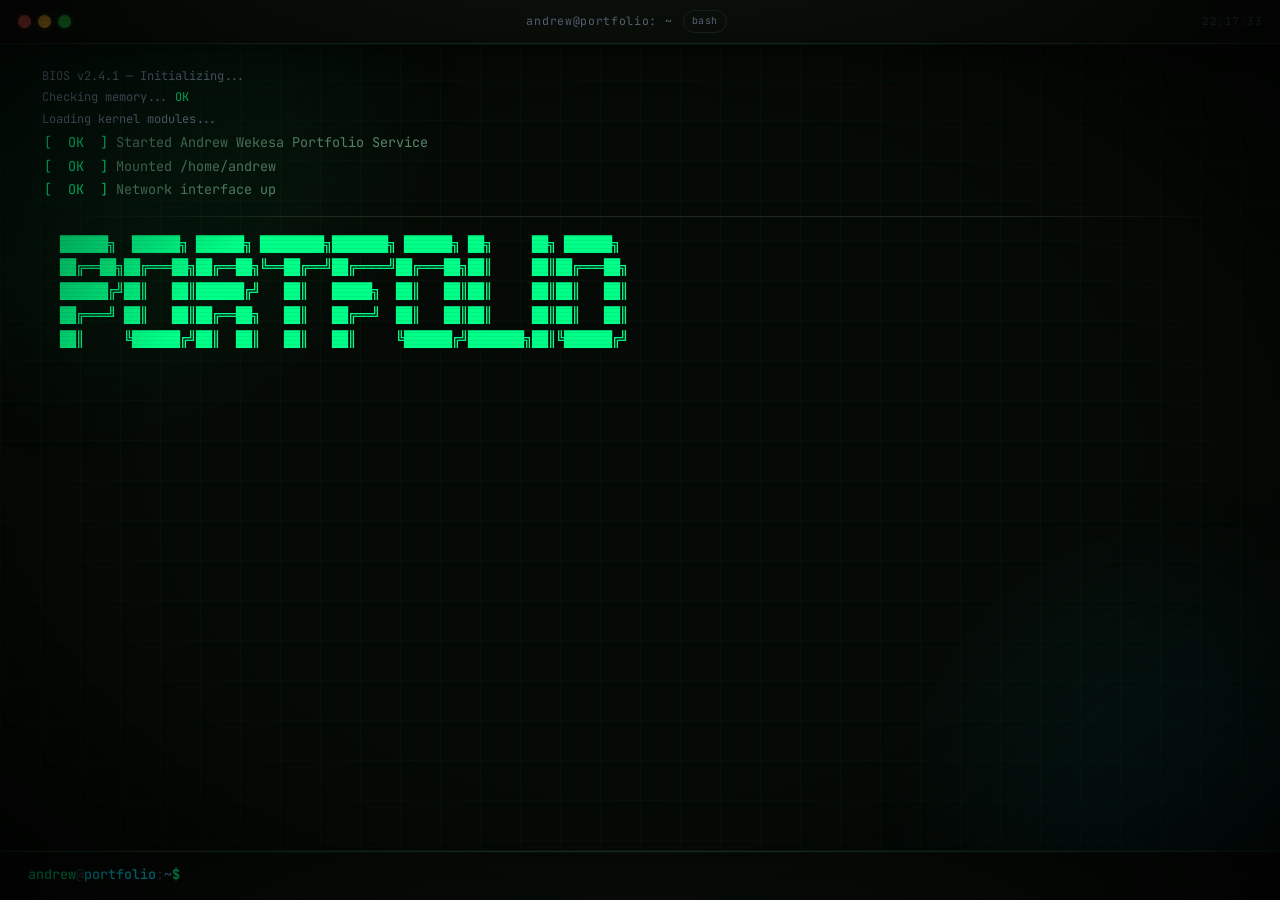
==== index.html @ ffe792c2 "Add SmartBursary - NG-CDF government bursary management system - Add SmartBursary as featured projec" ====
<!DOCTYPE html>
<html lang="en">
<head>
<meta charset="UTF-8">
<meta name="viewport" content="width=device-width, initial-scale=1.0">
<title>Andrew Wekesa Wafula — Software Engineer</title>
<link href="https://fonts.googleapis.com/css2?family=JetBrains+Mono:wght@300;400;500;700&display=swap" rel="stylesheet">
<style>
*,*::before,*::after{box-sizing:border-box;margin:0;padding:0}
:root{
  --green:#00ff88;--green-dim:#00cc66;--green-faint:rgba(0,255,136,0.07);
  --blue:#58a6ff;--yellow:#ffd700;--red:#ff5555;--cyan:#00e5ff;--purple:#c792ea;
  --white:#e6edf3;--muted:#4a5568;--muted2:#718096;
  --bg:#060a06;--bg2:#0a0f0a;--border:#162216;--border2:#1e2e1e;
}
html,body{height:100%;background:var(--bg);color:var(--green);font-family:'JetBrains Mono',monospace;font-size:13.5px;line-height:1.65;overflow:hidden}
body::before{content:'';position:fixed;inset:0;background-image:linear-gradient(rgba(0,255,136,0.03) 1px,transparent 1px),linear-gradient(90deg,rgba(0,255,136,0.03) 1px,transparent 1px);background-size:40px 40px;pointer-events:none;z-index:0;animation:gridPulse 8s ease-in-out infinite}
@keyframes gridPulse{0%,100%{opacity:.6}50%{opacity:1}}
body::after{content:'';position:fixed;inset:0;background:repeating-linear-gradient(0deg,transparent,transparent 3px,rgba(0,0,0,.06) 3px,rgba(0,0,0,.06) 4px);pointer-events:none;z-index:200}
#vignette{position:fixed;inset:0;background:radial-gradient(ellipse at center,transparent 55%,rgba(0,0,0,.85) 100%);pointer-events:none;z-index:201}
#orb1,#orb2{position:fixed;border-radius:50%;pointer-events:none;z-index:0;filter:blur(80px);opacity:.06}
#orb1{width:500px;height:500px;background:var(--green);top:-150px;left:-150px;animation:orbFloat1 12s ease-in-out infinite}
#orb2{width:400px;height:400px;background:var(--cyan);bottom:-100px;right:-100px;animation:orbFloat2 15s ease-in-out infinite}
@keyframes orbFloat1{0%,100%{transform:translate(0,0)}50%{transform:translate(60px,40px)}}
@keyframes orbFloat2{0%,100%{transform:translate(0,0)}50%{transform:translate(-40px,-60px)}}
#scan-flash{position:fixed;inset:0;background:linear-gradient(180deg,transparent 0%,var(--green) 50%,transparent 100%);pointer-events:none;z-index:300;opacity:0;animation:scanFlash 1.2s ease-out forwards}
@keyframes scanFlash{0%{opacity:0}10%{opacity:.15}100%{opacity:0}}
#terminal-wrapper{position:relative;z-index:10;width:100%;height:100vh;display:flex;flex-direction:column}
#titlebar{background:linear-gradient(180deg,#0f160f,#0a0f0a);border-bottom:1px solid var(--border2);padding:10px 18px;display:flex;align-items:center;gap:10px;flex-shrink:0;box-shadow:0 1px 0 rgba(0,255,136,.06),0 4px 20px rgba(0,0,0,.4)}
.dots{display:flex;gap:7px;align-items:center}
.dot{width:13px;height:13px;border-radius:50%;cursor:default;transition:filter .2s}
.dot:hover{filter:brightness(1.3)}
.dot.red{background:#ff5f57;box-shadow:0 0 6px #ff5f5766}
.dot.yellow{background:#ffbd2e;box-shadow:0 0 6px #ffbd2e66}
.dot.green{background:#28c840;box-shadow:0 0 6px #28c84066}
#titlebar-center{flex:1;display:flex;align-items:center;justify-content:center;gap:10px}
#titlebar-text{font-size:11.5px;color:var(--muted2);letter-spacing:.06em}
.tb-badge{font-size:10px;padding:2px 8px;border:1px solid var(--border2);border-radius:20px;color:var(--muted2);letter-spacing:.05em}
#titlebar-right{font-size:11px;color:var(--muted);letter-spacing:.04em;min-width:80px;text-align:right}
#output{flex:1;overflow-y:auto;padding:22px 28px 10px;scroll-behavior:smooth;position:relative;z-index:10}
#output::-webkit-scrollbar{width:3px}
#output::-webkit-scrollbar-track{background:transparent}
#output::-webkit-scrollbar-thumb{background:var(--border2);border-radius:2px}
#output::-webkit-scrollbar-thumb:hover{background:var(--green-dim)}
#input-area{display:flex;align-items:center;padding:11px 28px 15px;flex-shrink:0;border-top:1px solid var(--border2);background:linear-gradient(0deg,var(--bg2),var(--bg));box-shadow:0 -1px 0 rgba(0,255,136,.08),inset 0 1px 0 rgba(0,255,136,.04);position:relative;z-index:10}
#prompt-label{white-space:nowrap;user-select:none;display:flex;align-items:center}
.pl-user{color:var(--green);font-weight:500}.pl-at{color:var(--muted)}.pl-host{color:var(--cyan);font-weight:500}.pl-sep{color:var(--muted)}.pl-path{color:var(--blue)}.pl-dollar{color:var(--green);margin-right:10px;font-weight:700}
#cmd-input{flex:1;background:transparent;border:none;outline:none;color:var(--white);font-family:inherit;font-size:13.5px;caret-color:var(--green)}
.line{margin:1.5px 0;white-space:pre-wrap;word-break:break-word}
.line.prompt{color:var(--green);display:flex;align-items:flex-start;margin:3px 0}
.line.prompt .p-label{white-space:nowrap}
.line.prompt .cmd-text{color:var(--white);margin-left:10px}
.line.empty{height:8px}.line.output{color:#5a8a6a}.line.error{color:var(--red)}.line.info{color:var(--cyan)}.line.accent{color:var(--yellow)}.line.white{color:var(--white)}.line.muted{color:var(--muted2);font-size:12px}.line.green{color:var(--green)}
.divider{height:1px;background:linear-gradient(90deg,transparent,var(--border2) 20%,var(--border2) 80%,transparent);margin:6px 0}
@keyframes slideIn{from{opacity:0;transform:translateX(-6px)}to{opacity:1;transform:translateX(0)}}
.boot-line{animation:slideIn .18s ease forwards;opacity:0}
.project-card{border:1px solid var(--border2);border-left:3px solid var(--green);padding:12px 16px;margin:5px 0;background:var(--green-faint);border-radius:0 6px 6px 0;position:relative;overflow:hidden;transition:border-color .2s,background .2s}
.project-card::before{content:'';position:absolute;inset:0;background:linear-gradient(135deg,rgba(0,255,136,.04),transparent 60%);pointer-events:none}
.project-card:hover{border-left-color:var(--cyan);background:rgba(0,229,255,.05)}
.p-header{display:flex;align-items:center;gap:10px;flex-wrap:wrap}
.p-title{color:var(--yellow);font-weight:700;font-size:13px}
.p-status{font-size:10px;padding:2px 8px;border-radius:20px;border:1px solid;font-weight:500;letter-spacing:.05em}
.p-desc{color:var(--white);font-size:12px;margin-top:5px;opacity:.8;line-height:1.5}
.p-link{color:var(--green-dim);font-size:11.5px;margin-top:6px;text-decoration:none;display:inline-flex;align-items:center;gap:4px;transition:color .2s}
.p-link:hover{color:var(--green);text-decoration:underline}
.skills-section{margin:4px 0}.skill-row{display:flex;align-items:center;gap:12px;margin:5px 0}
.skill-name{width:130px;color:var(--white);font-size:12px;flex-shrink:0}
.skill-track{flex:1;height:5px;background:var(--border2);border-radius:10px;overflow:hidden}
.skill-fill{height:100%;border-radius:10px;width:0%;transition:width 1s cubic-bezier(.4,0,.2,1)}
.skill-pct{font-size:11px;color:var(--muted2);min-width:32px;text-align:right}
.tag-cloud{display:flex;flex-wrap:wrap;gap:7px;margin:6px 0}
.tag{padding:3px 11px;border:1px solid var(--border2);border-radius:20px;font-size:11.5px;transition:border-color .2s,color .2s;cursor:default}
.tag:hover{border-color:var(--green-dim);color:var(--green)}
.tag.green{color:var(--green-dim);border-color:rgba(0,204,102,.3)}.tag.cyan{color:var(--cyan);border-color:rgba(0,229,255,.3)}.tag.yellow{color:var(--yellow);border-color:rgba(255,215,0,.3)}.tag.purple{color:var(--purple);border-color:rgba(199,146,234,.3)}.tag.blue{color:var(--blue);border-color:rgba(88,166,255,.3)}
.stat-grid{display:grid;grid-template-columns:repeat(auto-fill,minmax(150px,1fr));gap:8px;margin:6px 0}
.stat-card{border:1px solid var(--border2);border-radius:6px;padding:10px 14px;background:var(--green-faint);text-align:center}
.stat-val{font-size:20px;font-weight:700;color:var(--green);line-height:1.2}
.stat-lbl{font-size:10px;color:var(--muted2);margin-top:2px;letter-spacing:.05em}
@media(max-width:600px){html{font-size:12px}#output{padding:14px 14px 8px}#input-area{padding:9px 14px 13px}.stat-grid{grid-template-columns:repeat(2,1fr)}}
</style>
</head>
<body>
<div id="scan-flash"></div>
<div id="vignette"></div>
<div id="orb1"></div>
<div id="orb2"></div>
<div id="terminal-wrapper">
  <div id="titlebar">
    <div class="dots"><div class="dot red"></div><div class="dot yellow"></div><div class="dot green"></div></div>
    <div id="titlebar-center">
      <span id="titlebar-text">andrew@portfolio: ~</span>
      <span class="tb-badge">bash</span>
    </div>
    <div id="titlebar-right"></div>
  </div>
  <div id="output"></div>
  <div id="input-area">
    <span id="prompt-label">
      <span class="pl-user">andrew</span><span class="pl-at">@</span><span class="pl-host">portfolio</span><span class="pl-sep">:</span><span class="pl-path" id="cwd">~</span><span class="pl-dollar"> $</span>
    </span>
    <input id="cmd-input" type="text" autocomplete="off" autocorrect="off" autocapitalize="off" spellcheck="false" autofocus />
  </div>
</div>
<script>
const output=document.getElementById('output'),input=document.getElementById('cmd-input'),cwdEl=document.getElementById('cwd'),tbText=document.getElementById('titlebar-text'),tbRight=document.querySelector('#titlebar-right');
let currentDir='~',cmdHistory=[],histIdx=-1;
function updateClock(){const n=new Date(),h=String(n.getHours()).padStart(2,'0'),m=String(n.getMinutes()).padStart(2,'0'),s=String(n.getSeconds()).padStart(2,'0');tbRight.textContent=`${h}:${m}:${s}`;}
setInterval(updateClock,1000);updateClock();
function esc(t){return String(t).replace(/&/g,'&amp;').replace(/</g,'&lt;').replace(/>/g,'&gt;');}
function print(html,cls='output'){const d=document.createElement('div');d.className='line '+cls;d.innerHTML=html;output.appendChild(d);output.scrollTop=output.scrollHeight;}
function blank(){const d=document.createElement('div');d.className='line empty';output.appendChild(d);}
function hr(){const d=document.createElement('div');d.className='divider';output.appendChild(d);}
function printPrompt(cmd){const d=document.createElement('div');d.className='line prompt';d.innerHTML=`<span class="p-label"><span class="pl-user">andrew</span><span class="pl-at">@</span><span class="pl-host">portfolio</span><span class="pl-sep">:</span><span class="pl-path">${esc(currentDir)}</span><span class="pl-dollar"> $</span></span><span class="cmd-text">${esc(cmd)}</span>`;output.appendChild(d);output.scrollTop=output.scrollHeight;}
function updateCwd(){cwdEl.textContent=currentDir;tbText.textContent=`andrew@portfolio: ${currentDir}`;}

const FS={'~':['about.txt','skills.txt','contact.txt','philosophy.txt','projects/','education/'],'~/projects':['smartbursary/','fundipro/','hms/','footballverse/','portfolio/'],'~/projects/smartbursary':['README.md','frontend/','backend/'],'~/projects/fundipro':['README.md','src/','docs/','public/'],'~/projects/hms':['README.md','src/','frontend/'],'~/projects/portfolio':['index.html'],'~/projects/footballverse':['README.md','src/','data/'],'~/education':['kisii_university.txt','courses.txt']};

const FILES={
'about.txt':`
  Name     :  Andrew Wekesa Wafula
  Role     :  Software Engineer · Builder · Entrepreneur
  School   :  Kisii University — BSc Software Engineering (Year 3)
  Location :  Kenya 🇰🇪
  Phone    :  +254 710 435 113 / +254 107 875 549
  Email    :  andrewekesa675@gmail.com
  GitHub   :  github.com/ANDREW-WEKESA

  Kenyan software developer building practical digital products —
  government systems, marketplaces, healthcare automation, and web applications.
  Focused on platforms that solve local problems but scale globally.

  Key Projects:
    • SmartBursary — NG-CDF bursary management (15 constituencies)
    • HMS — Hospital management with AI symptom checker
    • FundiPro — Service marketplace for artisans
    • Client Management — Freelance pipeline system

  Philosophy:
    • Build first, improve continuously
    • Learn through real-world projects
    • Ship working software, not perfect plans
    • Create products with real business value

  Open to jobs, freelance projects, and collaborations.
  Let's think big and recreate our world together. 🌍`,
'skills.txt':`
  Run the 'skills' command for a full visual overview.

  Languages  : JavaScript, Python, HTML/CSS, SQL
  Runtime    : Node.js / Express
  Frontend   : React, Vite, PWA
  Databases  : MySQL, MongoDB, Cloudflare D1
  Cloud      : Cloudflare Workers, Pages, Vercel, GitHub Pages
  Tools      : Git, GitHub, VS Code, PowerShell
  APIs       : M-Pesa Daraja, Africa's Talking
  Automation : Python, Selenium`,
'contact.txt':`
  Email    :  andrewekesa675@gmail.com
  Phone    :  +254 710 435 113
  Alt Phone:  +254 107 875 549
  GitHub   :  github.com/ANDREW-WEKESA
  Portfolio:  andrew-wekesa.github.io
  Location :  Kenya 🇰🇪

  Open to:
    ✦  Full-time software engineering roles
    ✦  Freelance & contract projects
    ✦  SaaS & product collaborations
    ✦  Kenyan fintech integrations
    ✦  Open source contributions`,
'philosophy.txt':`
  "Let's think big and recreate our world —
   a safer and happier place through technology."

  — Andrew Wekesa Wafula, 2026

  I believe software is not just code.
  It is infrastructure for human progress.

  Every project I build is a step toward that world:
    ✦  HMS     — better healthcare access
    ✦  FundiPro — dignified work for skilled people
    ✦  Tools   — efficiency for those who need it most

  Requirements never end. Neither does the work.
  That is not a burden — it is the mission.`,
'kisii_university.txt':`
  Kisii University
  School of Information Science & Technology
  Degree  : BSc Software Engineering
  Status  : Year 3 (2024 – Present)
  Focus   : Software Engineering, Databases, Web Dev, APIs`,
'courses.txt':`
  SOEN 202 — Advanced Database Management
  SOEN 205 — Software Engineering Standards
  SOEN 211 — Requirements Engineering
  SOEN 212 — Software Design
  SOEN 255 — Web Development
  SOEN 260 — API Design & Integration`,
'README.md (smartbursary)':`
  SmartBursary — NG-CDF Bursary Management
  Live     : https://smart-bursary-xijg-git-main-andrew-wekesas-projects.vercel.app
  Backend  : https://smartbursary-backend.onrender.com
  GitHub   : github.com/ANDREW-WEKESA/SmartBursary
  Stack    : React · FastAPI · PostgreSQL
  Purpose  : Digitize Kenya's NG-CDF bursary process
  Features : Student applications, multi-constituency support,
             document uploads, 8-stage review workflow,
             PDF award letter generation, email/SMS notifications,
             role-based access (students, reviewers, admins),
             15 constituencies, audit logging
  Status   : Live — Government-ready production system`,
'README.md (fundipro)':`
  FundiPro — Service Marketplace Platform
  Live     : https://fundipro-v21.vercel.app
  GitHub   : github.com/ANDREW-WEKESA/fundipro-v2
  Stack    : JavaScript · Node.js · React
  Vision   : Connect fundis/artisans/technicians with customers
  Features : Storefronts, profiles, service listings,
             image galleries, vendor management, search
  Ambition : Modern digital ecosystem for skilled workers
  Status   : Live — growing`,
'README.md (hms)':`
  HMS — Hospital Management System
  Frontend : React (Cloudflare Pages / Vercel)
  Backend  : Cloudflare Workers + D1
  Live     : c215c0fa.hms-frontend-gs6.pages.dev
  Modules  : Patients, Appointments, AI Checker, Analytics,
             Disease Library, Billing, Owner Dashboard
  Status   : Live & actively evolving`,
'README.md (footballverse)':`
  FootballVerse — Football Data & Analytics
  Stack   : Python
  Vision  : Football data platform / analytics explorer
  Status  : Active development`,
'README.md (portfolio)':`
  Portfolio — Terminal CV
  Stack   : HTML · CSS · Vanilla JS
  Live    : andrew-wekesa.vercel.app
  Concept : Interactive terminal-style developer portfolio
  Status  : Live`,
};

const PROJECTS=[
  {
    title:'SmartBursary — NG-CDF Management System',
    desc:'Full-stack government bursary management system for Kenya\'s National Government Constituency Development Fund. Digitizes the entire application, review, and award process across 15 constituencies. Students apply online, admins review and approve, PDF award letters generated automatically.',
    link:'smart-bursary-xijg-git-main-andrew-wekesas-projects.vercel.app',
    github:'github.com/ANDREW-WEKESA/SmartBursary',
    status:'Live',color:'var(--blue)',
    readme:`# SmartBursary — NG-CDF Management System

## Overview
SmartBursary is a production-ready bursary management system for Kenya's National Government Constituency Development Fund (NG-CDF). It digitizes the entire bursary lifecycle from student application to award letter generation, making education funding transparent, efficient, and accessible.

## Problem Solved
Replaces manual, paper-based bursary processes with a secure, auditable digital platform that serves students, CDF committee members, and government administrators.

## User Roles
- **Applicants (Students)** — Register, complete profile, upload documents, apply for bursaries, track status
- **Reviewers** — Review applications from their constituency, verify documents, add recommendations
- **Administrators** — Full system access, create bursary programs, approve/reject awards, generate reports

## Key Features
### Application Management
- Smart forms with auto-fill from student profiles
- 15 real Kenya constituencies (Westlands, Kasarani, Embakasi, Kisumu, Nakuru, Eldoret, etc.)
- Priority scoring based on financial need
- Duplicate application detection
- 8-stage workflow: Submitted → Under Review → Verification → Committee Review → Approved/Rejected/Disbursed

### Document Management
- Upload ID, admission letters, fee structures
- PDF, JPG, PNG support (max 5MB)
- Document verification workflow
- Secure cloud storage

### Security & Compliance
- JWT authentication with 5-hour sessions
- Email verification for all applicants
- Password reset with OTP
- Role-based access control (RBAC)
- Complete audit logging
- Constituency-based data isolation

### Communication System
- **Email Notifications** (SendGrid): Registration OTP, application confirmations, status updates
- **SMS Notifications** (Africa's Talking): Registration OTP, approval alerts, disbursement notices
- Real-time in-app notifications

### Award Letter Generation
- Professional PDF with CDF branding
- Official signatures (Chairperson + Officer)
- Downloadable when status = Approved/Disbursed
- Ready to print and submit to school

### Dashboard & Analytics
- Application statistics by status
- Financial need indicators
- Constituency breakdowns
- CSV export for reports
- Real-time application tracking

## Tech Stack
- **Frontend:** React + Vite · Lucide Icons · Responsive Design
- **Backend:** FastAPI (Python) · SQLAlchemy ORM · JWT Auth
- **Database:** PostgreSQL (Render)
- **PDF Generation:** ReportLab
- **Email:** SendGrid API
- **SMS:** Africa's Talking API
- **Deployment:** Vercel (frontend) + Render (backend + database)

## Multi-Constituency Support
15 constituencies including:
- Nairobi: Westlands, Kasarani, Embakasi East/South/West
- Kisumu: Kisumu East, Kisumu Central
- Nakuru: Nakuru Town East, Molo
- Rift Valley: Eldoret North, Kericho
- Coast: Mombasa Island, Malindi
- And more (expandable to all 290 constituencies)

## Database Schema
- **users** — All system users (students, reviewers, admins)
- **bursaries** — Funding programs per constituency
- **applications** — Student bursary applications
- **documents** — Uploaded files linked to applications
- **profile_documents** — Student profile documents
- **email_otp** — One-time passwords for verification
- **notifications** — In-app alerts
- **audit_log** — Complete activity history

## Sample Bursaries (Seeded)
- Constituency Development Bursary (KES 15,000)
- County Education Fund (KES 25,000)
- Orphans & Vulnerable Learners Grant (KES 40,000)
- STEM Merit Bursary (KES 30,000)

## Typical User Journey
### Student Path
1. Register → Email OTP → Verify
2. Complete Profile → Upload ID, Student ID, Admission Letter
3. Browse Bursaries → Filter by constituency
4. Apply → Fill form → Upload documents → Submit
5. Track Status → Real-time updates → Email/SMS alerts
6. Get Approved → Download award letter → Print → Submit to school

### Admin Path
1. Login → Dashboard overview
2. Review Applications → Check documents → Verify eligibility
3. Update Status → Add comments → Approve/Reject
4. Generate Reports → Export CSV → Share with committee
5. Manage Programs → Create new bursaries → Set deadlines

## Design Principles
- **Transparency:** Every action is logged in audit trail
- **Human-Led Decisions:** Auto-scoring helps, humans decide
- **Secure by Default:** Email verification, constituency isolation
- **Mobile-Friendly:** Fully responsive design
- **Accessible:** Clear language, visual status indicators

## Status
🟢 Live in Production

## Cost (Monthly)
- Render PostgreSQL: Free tier
- Render Web Service: Free tier
- Vercel Frontend: Free tier
- SendGrid: Free (100 emails/day)
- Africa's Talking SMS: ~KES 160/month
- **Total: ~KES 160/month** (or free if SMS disabled)

## Links
- Frontend: https://smart-bursary-xijg-git-main-andrew-wekesas-projects.vercel.app/
- Backend API: https://smartbursary-backend.onrender.com
- GitHub: https://github.com/ANDREW-WEKESA/SmartBursary
- Admin Login: admin@smartbursary.com / ChangeMe!

## Impact
Making education funding in Kenya transparent, accessible, and efficient for thousands of students. 🎓✨`
  },
  {
    title:'Client Management System',
    desc:'Full-stack client intake and project management system. Clients submit project requests, Andrew manages them through a pipeline from New to Paid. Backed by Cloudflare D1.',
    link:'client-mgmt-iota.vercel.app',
    github:'github.com/ANDREW-WEKESA/client-mgmt',
    status:'Live',color:'var(--purple)',
    readme:`# Client Management System

## Overview
A purpose-built client management system for freelance software development. Clients describe what they want to build via a structured intake form, and Andrew manages projects through a full pipeline dashboard.

## Public (Client Side)
- Project intake form with structured questions
- Project type, description, purpose, features checklist
- Timeline and budget range selection
- Instant submission with confirmation

## Dashboard (Private)
- Password-protected admin area
- Pipeline stages: New → Quoted → Agreed → In Progress → Review → Delivered → Paid
- Per-client quote field and dev notes
- Status management and CSV export
- Email client directly from dashboard

## Tech Stack
- Frontend: HTML · CSS · Vanilla JS
- Backend: Cloudflare Workers · Hono
- Database: Cloudflare D1 (SQLite)
- Deployment: Vercel (frontend) + Cloudflare (backend)

## Status
🟢 Live

## Links
- Live: https://client-mgmt-iota.vercel.app
- GitHub: https://github.com/ANDREW-WEKESA/client-mgmt`
  },
  {
    title:'FundiPro — Service Marketplace',
    desc:'Digital marketplace connecting fundis, artisans and technicians with customers. Storefronts, profiles, service listings, image galleries, and vendor management. The long-term vision: a modern digital ecosystem for skilled workers in Kenya and beyond.',
    link:'fundipro-v21.vercel.app',
    github:'github.com/ANDREW-WEKESA/fundipro-v2',
    status:'Live',color:'var(--green)',
    readme:`# FundiPro — Service Marketplace

## Overview
FundiPro is a digital marketplace that connects fundis, artisans, and skilled technicians with customers across Kenya. The platform digitizes local service industries and provides skilled workers with a professional online presence.

## Vision
Become the go-to digital ecosystem for skilled workers — where any fundi can have a storefront, get discovered, and grow their business online.

## Features
- Professional storefronts for fundis and artisans
- Service listings with images and pricing
- Customer search and discovery
- Vendor profile management
- Image galleries for showcasing work
- Customer interaction and booking
- Search and filter capabilities
- Scalable marketplace architecture

## Tech Stack
- Frontend: JavaScript · React · Vite
- Backend: Node.js · Express
- Database: MySQL
- Deployment: Vercel

## Status
🟢 Live — actively growing client base

## Links
- Live: https://fundipro-v21.vercel.app
- GitHub: https://github.com/ANDREW-WEKESA/fundipro-v2`
  },
  {
    title:'HMS — Hospital Management System',
    desc:'Full hospital dashboard with patient management, appointments, AI symptom checker, analytics, disease library, billing, and owner dashboard. PWA-ready.',
    link:'hms-frontend-gs6.pages.dev',
    github:'github.com/ANDREW-WEKESA/hms',
    status:'Live',color:'var(--cyan)',
    readme:`# HMS — Hospital Management System

## Overview
A comprehensive hospital management platform built for Kenyan healthcare facilities. Designed to digitize patient records, streamline appointments, and provide AI-powered clinical support.

## Modules
- **Patients** — Registration, profiles, medical history
- **Appointments** — Scheduling, calendar, reminders
- **AI Symptom Checker** — Powered by Anthropic Claude
- **Disease Library** — Kenya-specific disease database
- **Analytics** — Patient trends, visit analytics, reports
- **Billing** — Invoice generation, payment tracking
- **Lab Results** — Test ordering and results management
- **Owner Dashboard** — Multi-hospital management
- **Offline Support** — PWA with service worker

## Tech Stack
- Frontend: React · Vite · TailwindCSS
- Backend: Cloudflare Workers · Hono
- Database: Cloudflare D1 (SQLite)
- AI: Anthropic Claude API
- SMS: Africa's Talking
- Deployment: Cloudflare Pages + Workers

## Status
🟢 Live & actively evolving

## Links
- Frontend: https://hms-frontend-gs6.pages.dev
- GitHub: https://github.com/ANDREW-WEKESA/hms`
  },
  {
    title:'FootballVerse — Football Analytics',
    desc:'Football data and analytics platform. Stats, match data, insights, and automation workflows for the beautiful game.',
    link:'github.com/ANDREW-WEKESA/FootballVerse',
    github:'github.com/ANDREW-WEKESA/FootballVerse',
    status:'Active',color:'var(--yellow)',
    readme:`# FootballVerse — Football Analytics

## Overview
FootballVerse is a football data and analytics platform focused on delivering insights, statistics, and automated data workflows for the beautiful game.

## Goals
- Aggregate football match data and statistics
- Provide data-driven insights and visualizations
- Automate data collection workflows
- Build a comprehensive football knowledge base

## Features
- Match data collection and storage
- Player and team statistics
- Automated data pipelines
- Analytics and trend analysis
- Browser automation for data gathering

## Tech Stack
- Language: Python
- Automation: Selenium
- Data: Pandas · NumPy
- Storage: SQLite / JSON

## Status
🟡 Active development

## Links
- GitHub: https://github.com/ANDREW-WEKESA/FootballVerse`
  },
  {
    title:'Client Management System',
    desc:'Full-stack client intake and project management system. Clients submit project requests, Andrew manages them through a pipeline from New to Paid. Backed by Cloudflare D1.',
    link:'client-mgmt-iota.vercel.app',
    github:'github.com/ANDREW-WEKESA/client-mgmt',
    status:'Live',color:'var(--purple)',
    readme:`# Client Management System

## Overview
A purpose-built client management system for freelance software development. Clients describe what they want to build via a structured intake form, and Andrew manages projects through a full pipeline dashboard.

## Public (Client Side)
- Project intake form with structured questions
- Project type, description, purpose, features checklist
- Timeline and budget range selection
- Instant submission with confirmation

## Dashboard (Private)
- Password-protected admin area
- Pipeline stages: New → Quoted → Agreed → In Progress → Review → Delivered → Paid
- Per-client quote field and dev notes
- Status management and CSV export
- Email client directly from dashboard

## Tech Stack
- Frontend: HTML · CSS · Vanilla JS
- Backend: Cloudflare Workers · Hono
- Database: Cloudflare D1 (SQLite)
- Deployment: Vercel (frontend) + Cloudflare (backend)

## Status
🟢 Live

## Links
- Live: https://client-mgmt-iota.vercel.app
- GitHub: https://github.com/ANDREW-WEKESA/client-mgmt`
  },
  {
    title:'Client Management System',
    desc:'Full-stack client intake and project management system. Clients submit project requests, Andrew manages them through a pipeline from New to Paid. Backed by Cloudflare D1.',
    link:'client-mgmt-iota.vercel.app',
    github:'github.com/ANDREW-WEKESA/client-mgmt',
    status:'Live',color:'var(--purple)',
    readme:`# Client Management System

## Overview
A purpose-built client management system for freelance software development. Clients describe what they want to build via a structured intake form, and Andrew manages projects through a full pipeline dashboard.

## Public (Client Side)
- Project intake form with structured questions
- Project type, description, purpose, features checklist
- Timeline and budget range selection
- Instant submission with confirmation

## Dashboard (Private)
- Password-protected admin area
- Pipeline stages: New → Quoted → Agreed → In Progress → Review → Delivered → Paid
- Per-client quote field and dev notes
- Status management and CSV export
- Email client directly from dashboard

## Tech Stack
- Frontend: HTML · CSS · Vanilla JS
- Backend: Cloudflare Workers · Hono
- Database: Cloudflare D1 (SQLite)
- Deployment: Vercel (frontend) + Cloudflare (backend)

## Status
🟢 Live

## Links
- Live: https://client-mgmt-iota.vercel.app
- GitHub: https://github.com/ANDREW-WEKESA/client-mgmt`
  },
  {
    title:'Portfolio — Terminal CV',
    desc:'This terminal-style developer portfolio. One file, no framework, fully interactive. Building products one deployment at a time.',
    link:'andrew-wekesa.vercel.app',
    github:'github.com/ANDREW-WEKESA/portfolio',
    status:'Live',color:'var(--green)',
    readme:`# Portfolio — Terminal CV

## Overview
An interactive developer portfolio designed as a Linux terminal emulator. Visitors explore Andrew's profile by typing commands — no buttons, no scrolling sections, just a terminal.

## Features
- Fake boot sequence with BIOS animation
- ASCII art banner
- CRT scanline overlay + vignette
- Animated background grid
- Ambient glow orbs
- Live clock in titlebar
- Full command set with tab autocomplete
- Arrow key command history
- Ctrl+L to clear, Ctrl+C to cancel

## Commands
\`whoami\` · \`projects\` · \`skills\` · \`contact\` · \`philosophy\`
\`stats\` · \`neofetch\` · \`ls\` · \`cat\` · \`cd\` · \`github\` · \`email\`

## Tech Stack
- Pure HTML · CSS · Vanilla JavaScript
- No framework · No build step · Single file

## Status
🟢 Live

## Links
- Live: https://andrew-wekesa.vercel.app
- GitHub: https://github.com/ANDREW-WEKESA/portfolio`
  },
];

function cmdHelp(){
  blank();
  print(`  <span style="color:var(--yellow);font-weight:700">COMMANDS</span>`,'white');
  blank();
  [['whoami','Who is Andrew?'],['projects','All projects'],['skills','Skills overview'],['contact','Contact info'],['philosophy','My mission & vision'],['stats','Quick stats'],['neofetch','System info'],['ls','List directory'],['cat [file]','Read a file'],['cd [dir]','Change directory'],['pwd','Working directory'],['github','Open GitHub'],['email','Send email'],['date','Current date/time'],['history','Command history'],['clear','Clear terminal']].forEach(([c,d])=>{
    print(`  <span style="color:var(--green);display:inline-block;min-width:120px">${c}</span><span style="color:var(--muted2)">${d}</span>`);
  });
  blank();
  print(`  <span style="color:var(--muted2)">↑↓ history  ·  Tab autocomplete  ·  Ctrl+L clear</span>`,'muted');
  blank();
}

function cmdWhoami(){
  blank();
  const art=[
    `  <span style="color:var(--green)"> █████╗ ███╗  ██╗██████╗ ██████╗ ███████╗██╗    ██╗</span>`,
    `  <span style="color:var(--green)">██╔══██╗████╗ ██║██╔══██╗██╔══██╗██╔════╝██║    ██║</span>`,
    `  <span style="color:var(--green)">███████║██╔██╗██║██║  ██║██████╔╝█████╗  ██║ █╗ ██║</span>`,
    `  <span style="color:var(--green)">██╔══██║██║╚████║██║  ██║██╔══██╗██╔══╝  ██║███╗██║</span>`,
    `  <span style="color:var(--green)">██║  ██║██║ ╚███║██████╔╝██║  ██║███████╗╚███╔███╔╝</span>`,
    `  <span style="color:var(--green)">╚═╝  ╚═╝╚═╝  ╚══╝╚═════╝ ╚═╝  ╚═╝╚══════╝ ╚══╝╚══╝</span>`,
    `  <span style="color:var(--muted2)">                     W A F U L A                     </span>`,
  ];
  art.forEach(l=>print(l,'white'));
  blank();
  [['Name','Andrew Wekesa Wafula'],['Role','Software Engineer · Builder · Entrepreneur'],['School','Kisii University — BSc SE, Year 3'],['Location','Kenya 🇰🇪'],['Email','andrewekesa675@gmail.com'],['Phone','+254 710 435 113'],['GitHub','github.com/ANDREW-WEKESA'],['SmartBursary','smart-bursary-xijg-git-main-andrew-wekesas-projects.vercel.app 🎓'],['FundiPro','fundipro-v21.vercel.app 🚀'],['HMS','hms-frontend-gs6.pages.dev 🏥'],['Client Mgmt','client-mgmt-iota.vercel.app 📋'],['Mission','Build a safer, happier world through technology 🌍'],['Open to','Jobs · Freelance · Collaborations 🚀']].forEach(([k,v])=>{
    print(`  <span style="color:var(--cyan);display:inline-block;min-width:100px">${k}</span><span style="color:var(--muted2)"> ·  </span><span style="color:var(--white)">${v}</span>`);
  });
  blank();
}

function cmdPhilosophy(){
  blank();
  print(`  <span style="color:var(--yellow);font-weight:700">[ MISSION & VISION ]</span>`,'white');
  blank();
  print(`  <span style="color:var(--green)">"Let's think big and recreate our world —</span>`);
  print(`  <span style="color:var(--green)"> a safer and happier place through technology."</span>`);
  blank();
  print(`  <span style="color:var(--white)">Software is not just code.</span>`);
  print(`  <span style="color:var(--white)">It is infrastructure for human progress.</span>`);
  blank();
  print(`  <span style="color:var(--muted2)">Every project I build is a step toward that world:</span>`);
  [['SmartBursary','Transparent education funding for Kenya'],['HMS','Better healthcare access for everyone'],['FundiPro','Dignified work & income for skilled people'],['FootballVerse','Data-driven insights for the beautiful game'],['Next','Whatever the world needs built next']].forEach(([k,v])=>{
    print(`  <span style="color:var(--green)">✦</span>  <span style="color:var(--cyan)">${k.padEnd(14)}</span><span style="color:var(--white)">${v}</span>`);
  });
  blank();
  print(`  <span style="color:var(--muted2)">Requirements never end. Neither does the work.</span>`);
  print(`  <span style="color:var(--muted2)">That is not a burden — it is the mission.</span>`);
  blank();
}

function cmdContact(){
  blank();
  print(`  <span style="color:var(--yellow);font-weight:700">[ CONTACT ANDREW ]</span>`,'white');
  blank();
  [['Email','andrewekesa675@gmail.com','var(--green)'],['Phone','+254 710 435 113','var(--cyan)'],['Alt','  +254 107 875 549','var(--cyan)'],['GitHub','github.com/ANDREW-WEKESA','var(--green)'],['Portfolio','andrew-wekesa.vercel.app','var(--blue)'],['Location','Kenya 🇰🇪','var(--white)']].forEach(([k,v,c])=>{
    print(`  <span style="color:var(--muted2);display:inline-block;min-width:100px">${k}</span><span style="color:${c}">${v}</span>`);
  });
  blank();
  ['Full-time software engineering roles','Freelance & contract projects','SaaS & product collaborations','Kenyan fintech integrations','Open source contributions'].forEach(i=>{
    print(`  <span style="color:var(--green)">✦</span>  <span style="color:var(--white)">${i}</span>`);
  });
  blank();
  print(`  Type <span style="color:var(--green)">github</span> to open GitHub  ·  <span style="color:var(--green)">email</span> to send an email`,'muted');
  blank();
}

function cmdProjects(){
  blank();
  print(`  <span style="color:var(--yellow);font-weight:700">[ PROJECTS ]</span>  <span style="color:var(--muted2)">${PROJECTS.length} active — click any card to read README</span>`,'white');
  blank();
  PROJECTS.forEach((p,i)=>{
    const card=document.createElement('div');
    card.className='project-card';
    card.style.cursor='pointer';
    const readmeHtml=p.readme.split('\n').map(line=>{
      if(line.startsWith('# '))return `<div style="color:var(--yellow);font-weight:700;font-size:14px;margin:10px 0 6px">${esc(line.slice(2))}</div>`;
      if(line.startsWith('## '))return `<div style="color:var(--cyan);font-weight:600;font-size:12px;margin:8px 0 4px;letter-spacing:.05em">${esc(line.slice(3))}</div>`;
      if(line.startsWith('- **'))return `<div style="color:var(--white);font-size:12px;margin:2px 0;padding-left:12px">• ${line.slice(2).replace(/\*\*(.*?)\*\*/g,'<span style="color:var(--green)">$1</span>')}</div>`;
      if(line.startsWith('- '))return `<div style="color:var(--muted2);font-size:12px;margin:1px 0;padding-left:12px">· ${esc(line.slice(2))}</div>`;
      if(line.startsWith('`'))return `<div style="color:var(--cyan);font-size:11px;margin:4px 0;font-family:inherit">${esc(line)}</div>`;
      if(line.trim()==='')return `<div style="height:4px"></div>`;
      return `<div style="color:var(--white);font-size:12px;margin:2px 0;line-height:1.5">${esc(line)}</div>`;
    }).join('');
    card.innerHTML=`
      <div class="p-header" style="justify-content:space-between">
        <div style="display:flex;align-items:center;gap:10px;flex-wrap:wrap">
          <span class="p-title">${p.title}</span>
          <span class="p-status" style="color:${p.color};border-color:${p.color}">${p.status}</span>
        </div>
        <span class="readme-toggle" style="font-size:11px;color:var(--muted2);white-space:nowrap">README ▸</span>
      </div>
      <div class="p-desc">${p.desc}</div>
      <div style="display:flex;gap:12px;margin-top:6px;flex-wrap:wrap">
        <a class="p-link" href="https://${p.link}" target="_blank" rel="noopener" onclick="event.stopPropagation()">↗ ${p.link}</a>
        <a class="p-link" href="https://${p.github}" target="_blank" rel="noopener" onclick="event.stopPropagation()" style="color:var(--muted2)">⎇ ${p.github.replace('github.com/','')}</a>
      </div>
      <div class="readme-body" style="display:none;margin-top:14px;padding-top:14px;border-top:1px solid var(--border2)">${readmeHtml}</div>`;
    card.addEventListener('click',()=>{
      const body=card.querySelector('.readme-body');
      const toggle=card.querySelector('.readme-toggle');
      const open=body.style.display==='none';
      body.style.display=open?'block':'none';
      toggle.textContent=open?'README ▾':'README ▸';
      card.style.borderLeftColor=open?p.color.replace('var(','').replace(')','').trim():p.color;
      output.scrollTop=output.scrollHeight;
    });
    output.appendChild(card);
  });
  blank();
  print(`  <span style="color:var(--muted2)">Click any project card to expand its README</span>`,'muted');
  output.scrollTop=output.scrollHeight;
}

function cmdSkills(){
  blank();print(`  <span style="color:var(--yellow);font-weight:700">[ SKILLS ]</span>`,'white');blank();
  const bars=[['HTML / CSS',95,'linear-gradient(90deg,var(--green),var(--cyan))'],['JavaScript',90,'linear-gradient(90deg,var(--yellow),var(--green))'],['Node.js',84,'linear-gradient(90deg,var(--green),var(--green-dim))'],['React / Vite',80,'linear-gradient(90deg,var(--cyan),var(--blue))'],['MySQL / D1',82,'linear-gradient(90deg,var(--blue),var(--cyan))'],['Git / GitHub',88,'linear-gradient(90deg,var(--purple),var(--blue))'],['Python',70,'linear-gradient(90deg,var(--yellow),var(--green-dim))'],['MongoDB',68,'linear-gradient(90deg,var(--green-dim),var(--cyan))'],['Cloudflare',75,'linear-gradient(90deg,var(--yellow),var(--cyan))']];
  const sec=document.createElement('div');sec.className='skills-section';
  bars.forEach(([name,pct,grad])=>{const row=document.createElement('div');row.className='skill-row';row.innerHTML=`<div class="skill-name">${name}</div><div class="skill-track"><div class="skill-fill" data-w="${pct}" style="background:${grad}"></div></div><div class="skill-pct">${pct}%</div>`;sec.appendChild(row);});
  output.appendChild(sec);
  setTimeout(()=>sec.querySelectorAll('.skill-fill').forEach(b=>b.style.width=b.dataset.w+'%'),60);
  blank();print(`  <span style="color:var(--muted2)">Kenyan APIs & Cloud</span>`);
  const t1=document.createElement('div');t1.className='tag-cloud';t1.style.marginLeft='2px';
  ["M-Pesa Daraja","Africa's Talking","Cloudflare Workers","Vercel","GitHub Pages"].forEach(t=>{const s=document.createElement('span');s.className='tag cyan';s.textContent=t;t1.appendChild(s);});
  output.appendChild(t1);blank();
  print(`  <span style="color:var(--muted2)">Concepts & Tools</span>`);
  const t2=document.createElement('div');t2.className='tag-cloud';t2.style.marginLeft='2px';
  [{t:'REST API',c:'green'},{t:'JWT',c:'green'},{t:'PWA',c:'green'},{t:'Selenium',c:'yellow'},{t:'Schema Design',c:'blue'},{t:'MVC',c:'purple'},{t:'SaaS',c:'yellow'},{t:'Marketplace',c:'purple'},{t:'D1 SQLite',c:'blue'},{t:'VS Code',c:'blue'}].forEach(({t,c})=>{const s=document.createElement('span');s.className=`tag ${c}`;s.textContent=t;t2.appendChild(s);});
  output.appendChild(t2);blank();output.scrollTop=output.scrollHeight;
}

function cmdStats(){
  blank();print(`  <span style="color:var(--yellow);font-weight:700">[ STATS ]</span>`,'white');blank();
  const grid=document.createElement('div');grid.className='stat-grid';
  [['5','PROJECTS'],['3+','YEARS CODING'],['Y3','BSc YEAR'],['5','LIVE APPS'],['2','KENYAN APIs'],['∞','REQUIREMENTS'],['🇰🇪','KENYA'],['🌍','MISSION']].forEach(([val,lbl])=>{const c=document.createElement('div');c.className='stat-card';c.innerHTML=`<div class="stat-val">${val}</div><div class="stat-lbl">${lbl}</div>`;grid.appendChild(c);});
  output.appendChild(grid);blank();output.scrollTop=output.scrollHeight;
}

function cmdNeofetch(){
  blank();
  [`  <span style="color:var(--green)">  ██████╗ </span>   <span style="color:var(--yellow)">andrew</span><span style="color:var(--muted2)">@</span><span style="color:var(--cyan)">portfolio</span>`,
   `  <span style="color:var(--green)"> ██╔════╝ </span>   <span style="color:var(--muted2)">──────────────────────────────</span>`,
   `  <span style="color:var(--green)"> ██║  ███╗</span>   <span style="color:var(--cyan)">OS</span>       <span style="color:var(--white)">Windows 11 + WSL2</span>`,
   `  <span style="color:var(--green)"> ██║   ██║</span>   <span style="color:var(--cyan)">Editor</span>   <span style="color:var(--white)">VS Code</span>`,
   `  <span style="color:var(--green)"> ╚██████╔╝</span>   <span style="color:var(--cyan)">Runtime</span>  <span style="color:var(--white)">Node.js</span>`,
   `  <span style="color:var(--green)">  ╚═════╝ </span>   <span style="color:var(--cyan)">DB</span>       <span style="color:var(--white)">MySQL · D1 · MongoDB</span>`,
   `           <span style="color:var(--cyan)">Cloud</span>    <span style="color:var(--white)">Cloudflare · Vercel · GitHub</span>`,
   `           <span style="color:var(--cyan)">School</span>   <span style="color:var(--white)">Kisii University — BSc SE Year 3</span>`,
   `           <span style="color:var(--cyan)">Location</span> <span style="color:var(--white)">Kenya 🇰🇪</span>`,
   `           <span style="color:var(--cyan)">Mission</span>  <span style="color:var(--white)">Build a safer, happier world 🌍</span>`,
   ``,
   `  <span style="background:#ff5555;color:#ff5555">▓▓▓</span><span style="background:#ffd700;color:#ffd700">▓▓▓</span><span style="background:#00ff88;color:#00ff88">▓▓▓</span><span style="background:#58a6ff;color:#58a6ff">▓▓▓</span><span style="background:#00e5ff;color:#00e5ff">▓▓▓</span><span style="background:#c792ea;color:#c792ea">▓▓▓</span>`,
  ].forEach(l=>print(l,'white'));blank();
}

function cmdLs(args){
  let target=args[0]?args[0].replace(/\/$/,''):currentDir;
  if(target==='.')target=currentDir;
  const aliases={'projects':'~/projects','education':'~/education','./projects':'~/projects','./education':'~/education'};
  if(aliases[target])target=aliases[target];
  else if(!target.startsWith('~'))target=currentDir+'/'+target;
  target=target.replace(/\/\//g,'/');
  const entries=FS[target];
  if(!entries){print(`ls: cannot access '${esc(args[0]||'.')}': No such file or directory`,'error');return;}
  blank();let out='';
  entries.filter(e=>e.endsWith('/')).forEach(d=>{out+=`<span style="color:var(--blue);font-weight:600">${d}</span>  `;});
  entries.filter(e=>!e.endsWith('/')).forEach(f=>{const ext=f.split('.').pop();const col=ext==='md'?'var(--cyan)':ext==='json'?'var(--yellow)':ext==='html'||ext==='css'?'var(--purple)':'var(--green)';out+=`<span style="color:${col}">${f}</span>  `;});
  print(out||'(empty)');blank();
}

function cmdCat(args){
  if(!args[0]){print('cat: missing operand','error');return;}
  let content=FILES[args[0]];
  if(!content&&args[0]==='README.md'){
    if(currentDir.includes('fundipro'))content=FILES['README.md (fundipro)'];
    else if(currentDir.includes('hms'))content=FILES['README.md (hms)'];
    else if(currentDir.includes('footballverse'))content=FILES['README.md (footballverse)'];
    else if(currentDir.includes('portfolio'))content=FILES['README.md (portfolio)'];
  }
  if(!content){print(`cat: ${esc(args[0])}: No such file or directory`,'error');return;}
  blank();content.trim().split('\n').forEach(l=>print(esc(l),'white'));blank();
}

function goUp(){if(currentDir==='~')return '~';const p=currentDir.split('/');p.pop();return p.join('/')||'~';}

function cmdCd(args){
  if(!args[0]||args[0]==='~'){currentDir='~';updateCwd();return;}
  const t=args[0].replace(/\/$/,'');
  if(t==='..'){currentDir=goUp();updateCwd();return;}
  const map={'projects':'~/projects','./projects':'~/projects','education':'~/education','./education':'~/education','fundipro':currentDir.includes('projects')?'~/projects/fundipro':null,'hms':currentDir.includes('projects')?'~/projects/hms':null,'portfolio':currentDir.includes('projects')?'~/projects/portfolio':null,'footballverse':currentDir.includes('projects')?'~/projects/footballverse':null};
  const resolved=map[t]||(t.startsWith('~/')?t:null);
  if(resolved&&FS[resolved]){currentDir=resolved;updateCwd();}
  else print(`cd: ${esc(args[0])}: No such file or directory`,'error');
}

function cmdPwd(){print('/home/'+currentDir.replace('~','andrew'));}
function cmdGithub(){print(`  Opening github.com/ANDREW-WEKESA ...`,'info');setTimeout(()=>window.open('https://github.com/ANDREW-WEKESA','_blank'),300);}
function cmdEmail(){print(`  Opening email to andrewekesa675@gmail.com ...`,'info');setTimeout(()=>window.open('mailto:andrewekesa675@gmail.com','_blank'),300);}
function cmdHistoryCmd(){if(!cmdHistory.length){print('  No history yet.','muted');return;}blank();[...cmdHistory].reverse().forEach((c,i)=>{print(`  <span style="color:var(--muted2)">${String(i+1).padStart(3)}</span>  <span style="color:var(--white)">${esc(c)}</span>`,'muted');});blank();}

const COMMANDS={
  help:()=>cmdHelp(),whoami:()=>cmdWhoami(),projects:()=>cmdProjects(),skills:()=>cmdSkills(),
  contact:()=>cmdContact(),philosophy:()=>cmdPhilosophy(),stats:()=>cmdStats(),neofetch:()=>cmdNeofetch(),
  ls:(a)=>cmdLs(a),cat:(a)=>cmdCat(a),cd:(a)=>cmdCd(a),pwd:()=>cmdPwd(),
  github:()=>cmdGithub(),email:()=>cmdEmail(),history:()=>cmdHistoryCmd(),
  clear:()=>{output.innerHTML=''},
  date:()=>print(new Date().toLocaleString('en-KE',{timeZone:'Africa/Nairobi',hour12:false}),'info'),
  echo:(a)=>print(esc(a.join(' ')),'white'),
  exit:()=>print("exit: You can't leave. The mission isn't finished. 🌍",'error'),
  sudo:()=>print('sudo: andrew is not in the sudoers file. This incident will be reported.','error'),
  rm:(a)=>print(a.includes('-rf')?'rm: Nice try. The portfolio stays. 🛡️':'rm: permission denied','error'),
  uname:()=>print('Linux portfolio 5.15.0-1 #1 SMP x86_64 GNU/Linux'),
};

function run(cmd){
  cmd=cmd.trim();if(!cmd)return;
  cmdHistory.unshift(cmd);histIdx=-1;
  printPrompt(cmd);
  const parts=cmd.split(/\s+/),name=parts[0].toLowerCase(),args=parts.slice(1);
  if(COMMANDS[name])COMMANDS[name](args);
  else print(`  bash: <span style="color:var(--yellow)">${esc(name)}</span>: command not found — type <span style="color:var(--green)">help</span> for available commands`,'error');
  blank();
}

input.addEventListener('keydown',e=>{
  if(e.key==='Enter'){const v=input.value;input.value='';run(v);}
  else if(e.key==='ArrowUp'){e.preventDefault();if(histIdx<cmdHistory.length-1)histIdx++;input.value=cmdHistory[histIdx]||'';}
  else if(e.key==='ArrowDown'){e.preventDefault();if(histIdx>0)histIdx--;else{histIdx=-1;input.value='';return;}input.value=cmdHistory[histIdx]||'';}
  else if(e.key==='Tab'){e.preventDefault();const parts=input.value.split(' ');const partial=parts[parts.length-1];if(parts.length===1){const m=Object.keys(COMMANDS).find(c=>c.startsWith(partial));if(m)input.value=m;}}
  else if(e.key==='l'&&e.ctrlKey){e.preventDefault();output.innerHTML='';}
  else if(e.key==='c'&&e.ctrlKey){e.preventDefault();printPrompt(input.value+'^C');input.value='';blank();}
});
document.getElementById('terminal-wrapper').addEventListener('click',()=>input.focus());

function boot(){
  const t=(fn,ms)=>setTimeout(fn,ms);
  [[0,'muted','  BIOS v2.4.1 — Initializing...'],[180,'muted','  Checking memory... <span style="color:var(--green)">OK</span>'],[320,'muted','  Loading kernel modules...'],[460,'output','  <span style="color:var(--green)">[  OK  ]</span> Started Andrew Wekesa Portfolio Service'],[580,'output','  <span style="color:var(--green)">[  OK  ]</span> Mounted /home/andrew'],[700,'output','  <span style="color:var(--green)">[  OK  ]</span> Network interface up']].forEach(([d,cls,txt])=>t(()=>print(txt,cls),d));
  t(()=>{blank();hr();blank();},820);
  const art=[
    `  <span style="color:var(--green)">  ██████╗  ██████╗ ██████╗ ████████╗███████╗ ██████╗ ██╗     ██╗ ██████╗ </span>`,
    `  <span style="color:var(--green)">  ██╔══██╗██╔═══██╗██╔══██╗╚══██╔══╝██╔════╝██╔═══██╗██║     ██║██╔═══██╗</span>`,
    `  <span style="color:var(--green)">  ██████╔╝██║   ██║██████╔╝   ██║   █████╗  ██║   ██║██║     ██║██║   ██║</span>`,
    `  <span style="color:var(--green)">  ██╔═══╝ ██║   ██║██╔══██╗   ██║   ██╔══╝  ██║   ██║██║     ██║██║   ██║</span>`,
    `  <span style="color:var(--green)">  ██║     ╚██████╔╝██║  ██║   ██║   ██║     ╚██████╔╝███████╗██║╚██████╔╝</span>`,
    `  <span style="color:var(--green)">  ╚═╝      ╚═════╝ ╚═╝  ╚═╝   ╚═╝   ╚═╝      ╚═════╝ ╚══════╝╚═╝ ╚═════╝</span>`,
    `  <span style="color:var(--muted2)">                        W A F U L A  —  K E N Y A  🇰🇪                      </span>`,
  ];
  art.forEach((l,i)=>t(()=>print(l,'white'),880+i*50));
  const after=880+art.length*50;
  t(()=>blank(),after+20);
  t(()=>print(`  <span style="color:var(--cyan)">Andrew Wekesa Wafula</span>  <span style="color:var(--muted2)">—</span>  <span style="color:var(--white)">Software Engineer · Kisii University · Kenya 🇰🇪</span>`,'white'),after+60);
  t(()=>print(`  <span style="color:var(--muted2)">"Let's think big and recreate our world — a safer and happier place through technology."</span>`,'muted'),after+110);
  t(()=>blank(),after+150);
  t(()=>print(`  Type <span style="color:var(--green)">help</span> for commands  ·  <span style="color:var(--green)">whoami</span> to meet me  ·  <span style="color:var(--green)">projects</span> to see my work  ·  <span style="color:var(--green)">contact</span> to reach me`,'muted'),after+190);
  t(()=>blank(),after+230);
  t(()=>hr(),after+250);
  t(()=>blank(),after+270);
  t(()=>{output.scrollTop=output.scrollHeight;input.focus();},after+320);
}
boot();
</script>
</body>
</html>
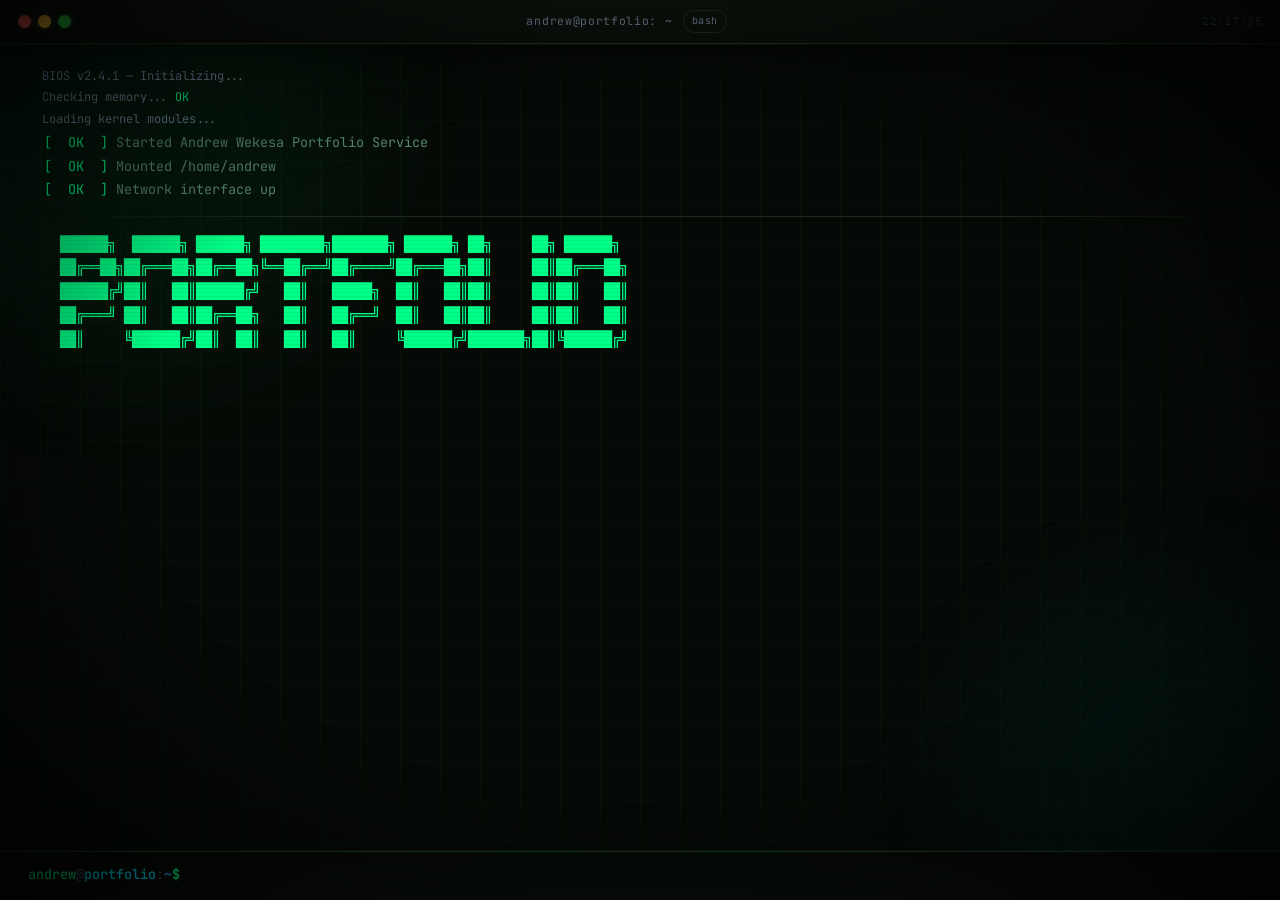
==== commit 46b741c2: "Link FundiPro and HMS landing pages in main portfolio - Add landingPage property to FundiPro and HMS" ====
--- a/index.html
+++ b/index.html
@@ -419,6 +419,7 @@
     title:'FundiPro — Service Marketplace',
     desc:'Digital marketplace connecting fundis, artisans and technicians with customers. Storefronts, profiles, service listings, image galleries, and vendor management. The long-term vision: a modern digital ecosystem for skilled workers in Kenya and beyond.',
     link:'fundipro-v21.vercel.app',
+    landingPage:'fundipro.html',
     github:'github.com/ANDREW-WEKESA/fundipro-v2',
     status:'Live',color:'var(--green)',
     readme:`# FundiPro — Service Marketplace
@@ -456,6 +457,7 @@
     title:'HMS — Hospital Management System',
     desc:'Full hospital dashboard with patient management, appointments, AI symptom checker, analytics, disease library, billing, and owner dashboard. PWA-ready.',
     link:'hms-frontend-gs6.pages.dev',
+    landingPage:'hms.html',
     github:'github.com/ANDREW-WEKESA/hms',
     status:'Live',color:'var(--cyan)',
     readme:`# HMS — Hospital Management System
@@ -642,7 +644,7 @@
   blank();
   print(`  <span style="color:var(--yellow);font-weight:700">COMMANDS</span>`,'white');
   blank();
-  [['whoami','Who is Andrew?'],['projects','All projects'],['skills','Skills overview'],['contact','Contact info'],['philosophy','My mission & vision'],['stats','Quick stats'],['neofetch','System info'],['ls','List directory'],['cat [file]','Read a file'],['cd [dir]','Change directory'],['pwd','Working directory'],['github','Open GitHub'],['email','Send email'],['date','Current date/time'],['history','Command history'],['clear','Clear terminal']].forEach(([c,d])=>{
+  [['whoami','Who is Andrew?'],['projects','All projects'],['pages','Project landing pages'],['skills','Skills overview'],['contact','Contact info'],['philosophy','My mission & vision'],['stats','Quick stats'],['neofetch','System info'],['ls','List directory'],['cat [file]','Read a file'],['cd [dir]','Change directory'],['pwd','Working directory'],['github','Open GitHub'],['email','Send email'],['date','Current date/time'],['history','Command history'],['clear','Clear terminal']].forEach(([c,d])=>{
     print(`  <span style="color:var(--green);display:inline-block;min-width:120px">${c}</span><span style="color:var(--muted2)">${d}</span>`);
   });
   blank();
@@ -732,6 +734,7 @@
       </div>
       <div class="p-desc">${p.desc}</div>
       <div style="display:flex;gap:12px;margin-top:6px;flex-wrap:wrap">
+        ${p.landingPage?`<a class="p-link" href="${p.landingPage}" onclick="event.stopPropagation()" style="color:var(--yellow)">📄 Landing Page</a>`:''}
         <a class="p-link" href="https://${p.link}" target="_blank" rel="noopener" onclick="event.stopPropagation()">↗ ${p.link}</a>
         <a class="p-link" href="https://${p.github}" target="_blank" rel="noopener" onclick="event.stopPropagation()" style="color:var(--muted2)">⎇ ${p.github.replace('github.com/','')}</a>
       </div>
@@ -838,8 +841,26 @@
 function cmdEmail(){print(`  Opening email to andrewekesa675@gmail.com ...`,'info');setTimeout(()=>window.open('mailto:andrewekesa675@gmail.com','_blank'),300);}
 function cmdHistoryCmd(){if(!cmdHistory.length){print('  No history yet.','muted');return;}blank();[...cmdHistory].reverse().forEach((c,i)=>{print(`  <span style="color:var(--muted2)">${String(i+1).padStart(3)}</span>  <span style="color:var(--white)">${esc(c)}</span>`,'muted');});blank();}
 
+function cmdPages(){
+  blank();
+  print(`  <span style="color:var(--yellow);font-weight:700">[ PROJECT LANDING PAGES ]</span>`,'white');
+  blank();
+  const pages=[
+    ['FundiPro','fundipro.html','Service marketplace for skilled workers'],
+    ['HMS','hms.html','Hospital management system with AI']
+  ];
+  pages.forEach(([name,file,desc])=>{
+    print(`  <span style="color:var(--green);display:inline-block;min-width:140px">${name}</span><span style="color:var(--cyan)">${file}</span>`);
+    print(`  <span style="color:var(--muted2);margin-left:140px">${desc}</span>`);
+    blank();
+  });
+  print(`  <span style="color:var(--muted2)">Visit: https://andrew-wekesa.vercel.app/fundipro.html</span>`,'muted');
+  print(`  <span style="color:var(--muted2)">       https://andrew-wekesa.vercel.app/hms.html</span>`,'muted');
+  blank();
+}
+
 const COMMANDS={
-  help:()=>cmdHelp(),whoami:()=>cmdWhoami(),projects:()=>cmdProjects(),skills:()=>cmdSkills(),
+  help:()=>cmdHelp(),whoami:()=>cmdWhoami(),projects:()=>cmdProjects(),pages:()=>cmdPages(),skills:()=>cmdSkills(),
   contact:()=>cmdContact(),philosophy:()=>cmdPhilosophy(),stats:()=>cmdStats(),neofetch:()=>cmdNeofetch(),
   ls:(a)=>cmdLs(a),cat:(a)=>cmdCat(a),cd:(a)=>cmdCd(a),pwd:()=>cmdPwd(),
   github:()=>cmdGithub(),email:()=>cmdEmail(),history:()=>cmdHistoryCmd(),
@@ -891,7 +912,7 @@
   t(()=>print(`  <span style="color:var(--cyan)">Andrew Wekesa Wafula</span>  <span style="color:var(--muted2)">—</span>  <span style="color:var(--white)">Software Engineer · Kisii University · Kenya 🇰🇪</span>`,'white'),after+60);
   t(()=>print(`  <span style="color:var(--muted2)">"Let's think big and recreate our world — a safer and happier place through technology."</span>`,'muted'),after+110);
   t(()=>blank(),after+150);
-  t(()=>print(`  Type <span style="color:var(--green)">help</span> for commands  ·  <span style="color:var(--green)">whoami</span> to meet me  ·  <span style="color:var(--green)">projects</span> to see my work  ·  <span style="color:var(--green)">contact</span> to reach me`,'muted'),after+190);
+  t(()=>print(`  Type <span style="color:var(--green)">help</span> for commands  ·  <span style="color:var(--green)">whoami</span> to meet me  ·  <span style="color:var(--green)">projects</span> to see my work  ·  <span style="color:var(--green)">pages</span> for landing pages`,'muted'),after+190);
   t(()=>blank(),after+230);
   t(()=>hr(),after+250);
   t(()=>blank(),after+270);
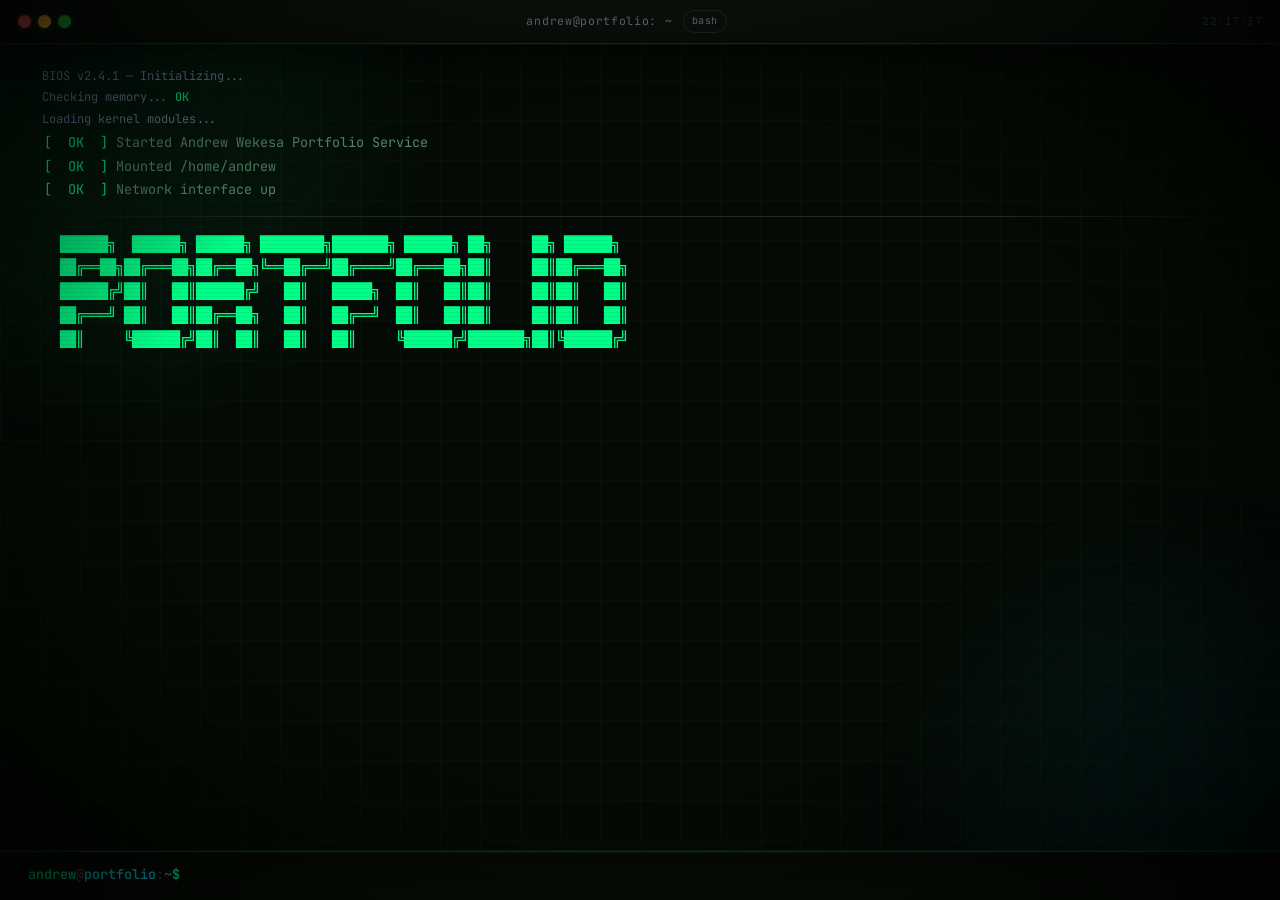
==== commit 1de02912: "Add FundiPro and HMS marketing websites as projects - Add FundiPro Website (andrew-wekesa.github.io/" ====
--- a/index.html
+++ b/index.html
@@ -602,6 +602,180 @@
 - GitHub: https://github.com/ANDREW-WEKESA/client-mgmt`
   },
   {
+    title:'FundiPro Website',
+    desc:'Complete marketing website for FundiPro service marketplace. Multi-page site with services showcase, about page, contact forms, and vendor listings. Professional web presence for the platform.',
+    link:'andrew-wekesa.github.io/fundipro-website',
+    github:'github.com/ANDREW-WEKESA/fundipro-website',
+    status:'Live',color:'var(--orange)',
+    readme:`# FundiPro Website
+
+## Overview
+Complete marketing website for the FundiPro service marketplace platform. Multi-page professional website showcasing services, features, and vendor ecosystem.
+
+## Pages
+- **Home** - Hero section, features overview, CTA
+- **Services** - Complete service catalog and categories
+- **About** - Platform story, mission, and team
+- **Contact** - Contact forms and support information
+- **Vendors** - Featured vendors and success stories
+
+## Features
+- Multi-page navigation
+- Service category browsing
+- Vendor showcase section
+- Contact forms
+- Responsive design
+- Professional branding
+- SEO-optimized content
+
+## Tech Stack
+- HTML · CSS · JavaScript
+- Multi-page architecture
+- GitHub Pages deployment
+- Custom domain ready
+
+## Status
+🟢 Live
+
+## Links
+- Live: https://andrew-wekesa.github.io/fundipro-website/
+- Services: https://andrew-wekesa.github.io/fundipro-website/services.html
+- GitHub: https://github.com/ANDREW-WEKESA/fundipro-website`
+  },
+  {
+    title:'HMS Website',
+    desc:'Complete marketing website for Hospital Management System. Professional healthcare-focused site showcasing HMS modules, AI features, and benefits for healthcare facilities.',
+    link:'hms-fundipro-websites-hms.vercel.app',
+    github:'github.com/ANDREW-WEKESA/hms-website',
+    status:'Live',color:'var(--cyan)',
+    readme:`# HMS Website
+
+## Overview
+Professional marketing website for the Hospital Management System (HMS). Comprehensive showcase of healthcare management platform capabilities, modules, and benefits.
+
+## Features
+- Healthcare-focused design
+- Complete module showcase
+- AI capabilities highlight
+- Benefits for healthcare facilities
+- Patient management overview
+- Appointment system features
+- Billing & analytics sections
+- Kenya-specific healthcare focus
+- Professional medical branding
+
+## Design
+- Healthcare-appropriate color scheme
+- Trust-building layout
+- Clear information hierarchy
+- Mobile responsive
+- Accessible design
+- Professional imagery
+
+## Tech Stack
+- HTML · CSS · JavaScript
+- Healthcare-optimized design
+- Vercel deployment
+- Fast loading performance
+
+## Status
+🟢 Live
+
+## Links
+- Live: https://hms-fundipro-websites-hms.vercel.app/
+- GitHub: https://github.com/ANDREW-WEKESA/hms-website`
+  },
+  {
+    title:'FundiPro Landing Page',
+    desc:'Professional marketing website for FundiPro service marketplace. Modern dark-themed landing page showcasing features, tech stack, and CTAs. Built with pure HTML/CSS.',
+    link:'andrew-wekesa.vercel.app/fundipro.html',
+    github:'github.com/ANDREW-WEKESA/portfolio',
+    status:'Live',color:'var(--orange)',
+    readme:`# FundiPro Landing Page
+
+## Overview
+Professional landing page for the FundiPro service marketplace. Showcases the platform's features, benefits, and technology in a modern, engaging format.
+
+## Features
+- Hero section with "Your Service. Your Storefront" tagline
+- 6 feature cards explaining the platform
+- Professional storefronts showcase
+- Image galleries section
+- Smart search & discovery
+- Service management
+- Reviews & ratings system
+- Mobile-first responsive design
+- Tech stack showcase
+- Clear CTAs to live app and GitHub
+
+## Design
+- Dark theme with orange/green gradients
+- Modern glassmorphism effects
+- Smooth animations and hover effects
+- Radial gradient background
+- Fully responsive layout
+
+## Tech Stack
+- Pure HTML · CSS · Vanilla JavaScript
+- No frameworks · No build step
+- Single file for easy deployment
+
+## Status
+🟢 Live
+
+## Links
+- Live: https://andrew-wekesa.vercel.app/fundipro.html
+- Source: Part of portfolio repo`
+  },
+  {
+    title:'HMS Landing Page',
+    desc:'Professional healthcare platform showcase website. Modern landing page for HMS with AI features, module breakdown, and tech stack. Dark theme with cyan/purple gradients.',
+    link:'andrew-wekesa.vercel.app/hms.html',
+    github:'github.com/ANDREW-WEKESA/portfolio',
+    status:'Live',color:'var(--cyan)',
+    readme:`# HMS Landing Page
+
+## Overview
+Professional landing page for the Hospital Management System (HMS). Comprehensive showcase of all modules, AI capabilities, and technical infrastructure.
+
+## Features
+- Hero section: "Modern Healthcare. Intelligent Systems"
+- 9 detailed module cards
+  - Patient Management
+  - Appointments with SMS
+  - AI Symptom Checker (Claude)
+  - Disease Library (Kenya-specific)
+  - Analytics Dashboard
+  - Billing & Invoicing
+  - Lab Results Management
+  - Multi-Hospital Support
+  - PWA Offline Support
+- Special AI-powered section
+- Tech stack showcase with 12+ technologies
+- Healthcare-focused design
+- Clear CTAs to dashboard and GitHub
+
+## Design
+- Dark theme with cyan/purple gradients
+- Healthcare-appropriate color scheme
+- Modern glassmorphism effects
+- Smooth animations
+- Radial gradient background
+- Fully responsive layout
+
+## Tech Stack
+- Pure HTML · CSS · Vanilla JavaScript
+- No frameworks · No build step
+- Single file deployment
+
+## Status
+🟢 Live
+
+## Links
+- Live: https://andrew-wekesa.vercel.app/hms.html
+- Source: Part of portfolio repo`
+  },
+  {
     title:'Portfolio — Terminal CV',
     desc:'This terminal-style developer portfolio. One file, no framework, fully interactive. Building products one deployment at a time.',
     link:'andrew-wekesa.vercel.app',
@@ -775,7 +949,7 @@
 function cmdStats(){
   blank();print(`  <span style="color:var(--yellow);font-weight:700">[ STATS ]</span>`,'white');blank();
   const grid=document.createElement('div');grid.className='stat-grid';
-  [['5','PROJECTS'],['3+','YEARS CODING'],['Y3','BSc YEAR'],['5','LIVE APPS'],['2','KENYAN APIs'],['∞','REQUIREMENTS'],['🇰🇪','KENYA'],['🌍','MISSION']].forEach(([val,lbl])=>{const c=document.createElement('div');c.className='stat-card';c.innerHTML=`<div class="stat-val">${val}</div><div class="stat-lbl">${lbl}</div>`;grid.appendChild(c);});
+  [['9','PROJECTS'],['3+','YEARS CODING'],['Y3','BSc YEAR'],['9','LIVE APPS'],['2','KENYAN APIs'],['∞','REQUIREMENTS'],['🇰🇪','KENYA'],['🌍','MISSION']].forEach(([val,lbl])=>{const c=document.createElement('div');c.className='stat-card';c.innerHTML=`<div class="stat-val">${val}</div><div class="stat-lbl">${lbl}</div>`;grid.appendChild(c);});
   output.appendChild(grid);blank();output.scrollTop=output.scrollHeight;
 }
 
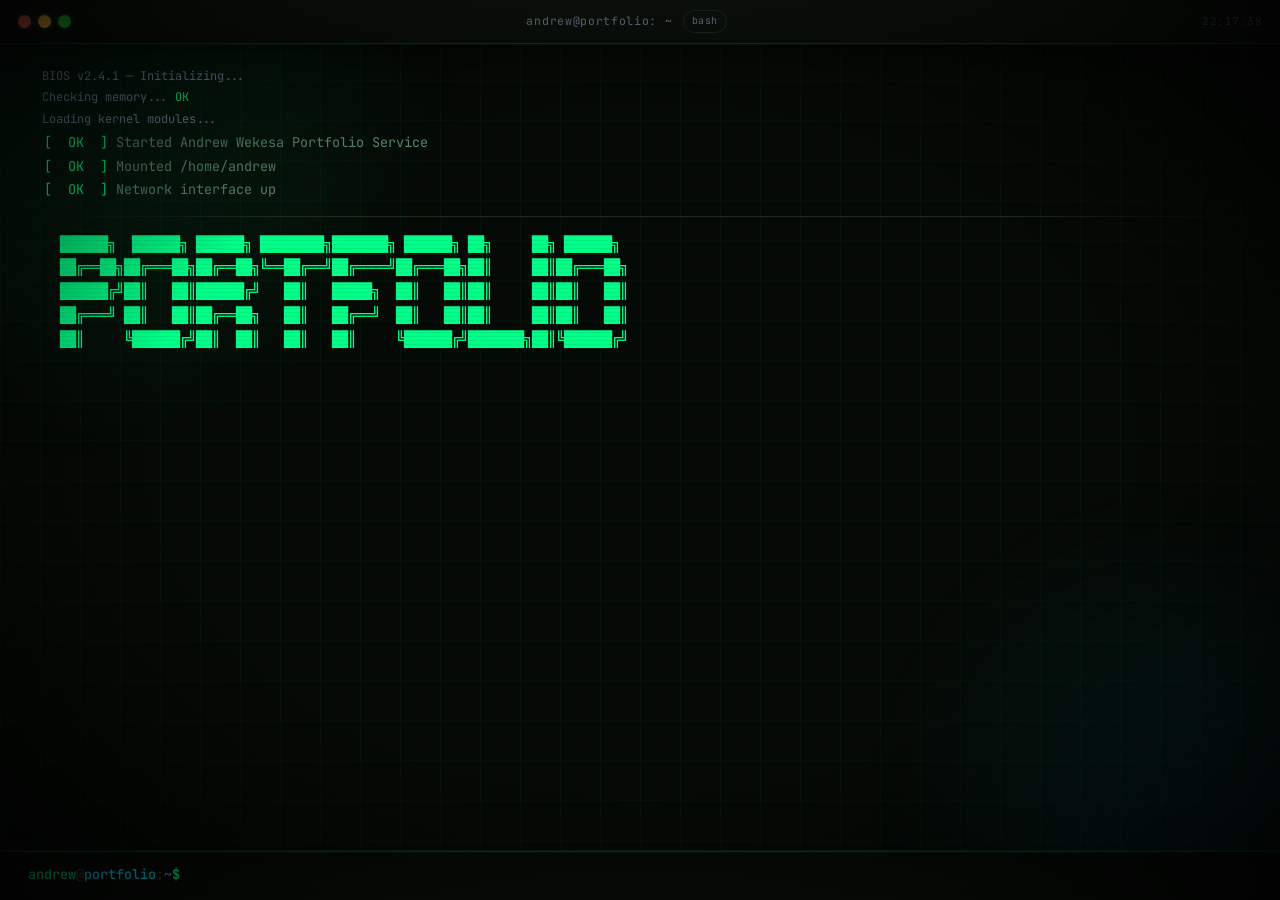
==== commit 4fc6613f: "Clean up projects: Remove landing pages and duplicates - Remove FundiPro Landing Page and HMS Landin" ====
--- a/index.html
+++ b/index.html
@@ -419,7 +419,6 @@
     title:'FundiPro — Service Marketplace',
     desc:'Digital marketplace connecting fundis, artisans and technicians with customers. Storefronts, profiles, service listings, image galleries, and vendor management. The long-term vision: a modern digital ecosystem for skilled workers in Kenya and beyond.',
     link:'fundipro-v21.vercel.app',
-    landingPage:'fundipro.html',
     github:'github.com/ANDREW-WEKESA/fundipro-v2',
     status:'Live',color:'var(--green)',
     readme:`# FundiPro — Service Marketplace
@@ -457,7 +456,6 @@
     title:'HMS — Hospital Management System',
     desc:'Full hospital dashboard with patient management, appointments, AI symptom checker, analytics, disease library, billing, and owner dashboard. PWA-ready.',
     link:'hms-frontend-gs6.pages.dev',
-    landingPage:'hms.html',
     github:'github.com/ANDREW-WEKESA/hms',
     status:'Live',color:'var(--cyan)',
     readme:`# HMS — Hospital Management System
@@ -528,7 +526,7 @@
 - GitHub: https://github.com/ANDREW-WEKESA/FootballVerse`
   },
   {
-    title:'Client Management System',
+    title:'FundiPro Website',
     desc:'Full-stack client intake and project management system. Clients submit project requests, Andrew manages them through a pipeline from New to Paid. Backed by Cloudflare D1.',
     link:'client-mgmt-iota.vercel.app',
     github:'github.com/ANDREW-WEKESA/client-mgmt',
@@ -686,7 +684,7 @@
 - GitHub: https://github.com/ANDREW-WEKESA/hms-website`
   },
   {
-    title:'FundiPro Landing Page',
+    title:'Portfolio — Terminal CV',
     desc:'Professional marketing website for FundiPro service marketplace. Modern dark-themed landing page showcasing features, tech stack, and CTAs. Built with pure HTML/CSS.',
     link:'andrew-wekesa.vercel.app/fundipro.html',
     github:'github.com/ANDREW-WEKESA/portfolio',
@@ -908,7 +906,6 @@
       </div>
       <div class="p-desc">${p.desc}</div>
       <div style="display:flex;gap:12px;margin-top:6px;flex-wrap:wrap">
-        ${p.landingPage?`<a class="p-link" href="${p.landingPage}" onclick="event.stopPropagation()" style="color:var(--yellow)">📄 Landing Page</a>`:''}
         <a class="p-link" href="https://${p.link}" target="_blank" rel="noopener" onclick="event.stopPropagation()">↗ ${p.link}</a>
         <a class="p-link" href="https://${p.github}" target="_blank" rel="noopener" onclick="event.stopPropagation()" style="color:var(--muted2)">⎇ ${p.github.replace('github.com/','')}</a>
       </div>
@@ -949,7 +946,7 @@
 function cmdStats(){
   blank();print(`  <span style="color:var(--yellow);font-weight:700">[ STATS ]</span>`,'white');blank();
   const grid=document.createElement('div');grid.className='stat-grid';
-  [['9','PROJECTS'],['3+','YEARS CODING'],['Y3','BSc YEAR'],['9','LIVE APPS'],['2','KENYAN APIs'],['∞','REQUIREMENTS'],['🇰🇪','KENYA'],['🌍','MISSION']].forEach(([val,lbl])=>{const c=document.createElement('div');c.className='stat-card';c.innerHTML=`<div class="stat-val">${val}</div><div class="stat-lbl">${lbl}</div>`;grid.appendChild(c);});
+  [['7','PROJECTS'],['3+','YEARS CODING'],['Y3','BSc YEAR'],['7','LIVE APPS'],['2','KENYAN APIs'],['∞','REQUIREMENTS'],['🇰🇪','KENYA'],['🌍','MISSION']].forEach(([val,lbl])=>{const c=document.createElement('div');c.className='stat-card';c.innerHTML=`<div class="stat-val">${val}</div><div class="stat-lbl">${lbl}</div>`;grid.appendChild(c);});
   output.appendChild(grid);blank();output.scrollTop=output.scrollHeight;
 }
 
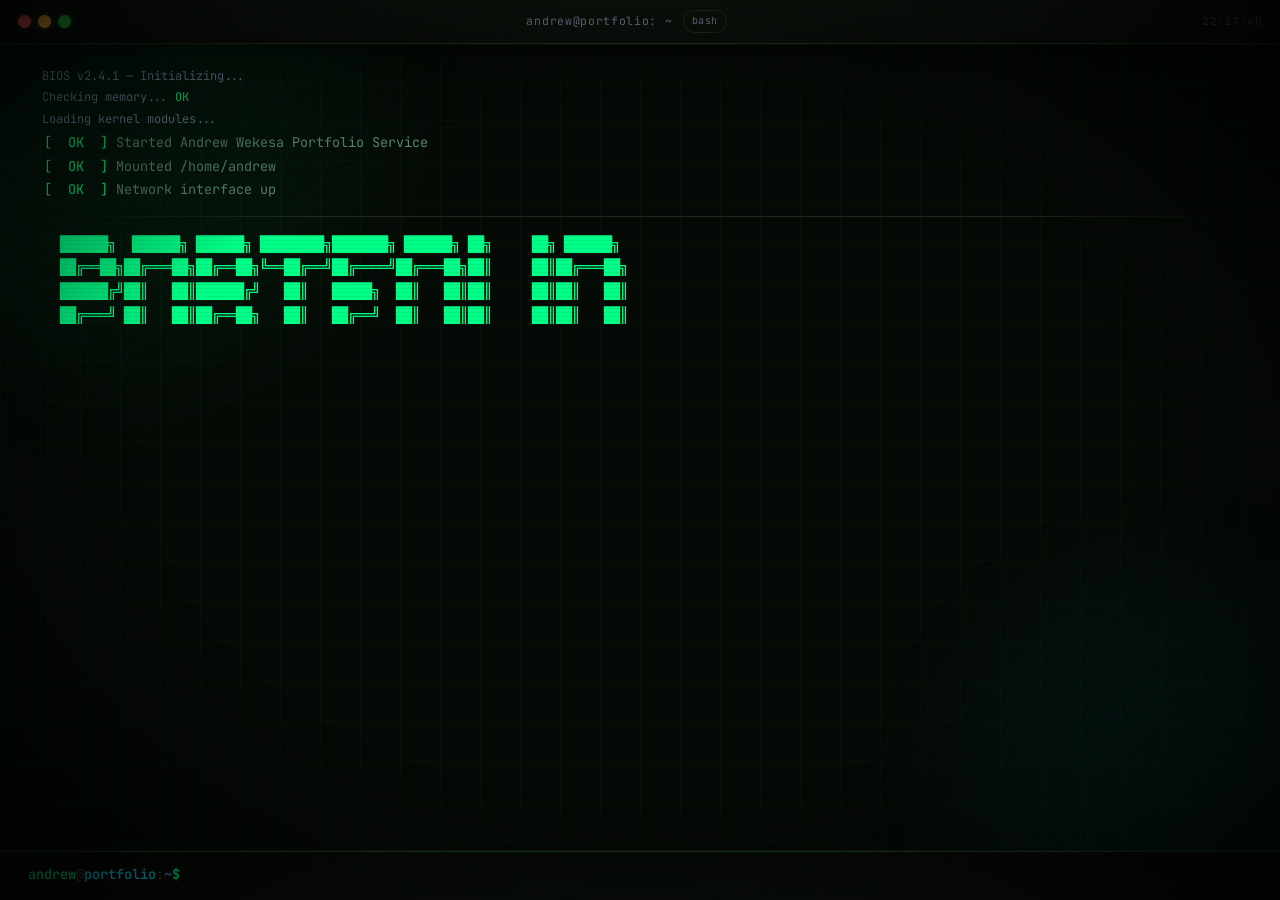
==== commit 650f2b07: "Final cleanup: Remove all duplicates and landing pages" ====
--- a/index.html
+++ b/index.html
@@ -527,10 +527,10 @@
   },
   {
     title:'FundiPro Website',
-    desc:'Full-stack client intake and project management system. Clients submit project requests, Andrew manages them through a pipeline from New to Paid. Backed by Cloudflare D1.',
-    link:'client-mgmt-iota.vercel.app',
-    github:'github.com/ANDREW-WEKESA/client-mgmt',
-    status:'Live',color:'var(--purple)',
+    desc:'Complete marketing website for FundiPro service marketplace. Multi-page site with services showcase, about page, contact forms, and vendor listings. Professional web presence for the platform.',
+    link:'andrew-wekesa.github.io/fundipro-website',
+    github:'github.com/ANDREW-WEKESA/fundipro-website',
+    status:'Live',color:'var(--orange)',
     readme:`# Client Management System
 
 ## Overview
@@ -685,10 +685,10 @@
   },
   {
     title:'Portfolio — Terminal CV',
-    desc:'Professional marketing website for FundiPro service marketplace. Modern dark-themed landing page showcasing features, tech stack, and CTAs. Built with pure HTML/CSS.',
-    link:'andrew-wekesa.vercel.app/fundipro.html',
+    desc:'This terminal-style developer portfolio. One file, no framework, fully interactive. Building products one deployment at a time.',
+    link:'andrew-wekesa.vercel.app',
     github:'github.com/ANDREW-WEKESA/portfolio',
-    status:'Live',color:'var(--orange)',
+    status:'Live',color:'var(--green)',
     readme:`# FundiPro Landing Page
 
 ## Overview
@@ -726,11 +726,11 @@
 - Source: Part of portfolio repo`
   },
   {
-    title:'HMS Landing Page',
-    desc:'Professional healthcare platform showcase website. Modern landing page for HMS with AI features, module breakdown, and tech stack. Dark theme with cyan/purple gradients.',
-    link:'andrew-wekesa.vercel.app/hms.html',
+    title:'Portfolio — Terminal CV',
+    desc:'This terminal-style developer portfolio. One file, no framework, fully interactive. Building products one deployment at a time.',
+    link:'andrew-wekesa.vercel.app',
     github:'github.com/ANDREW-WEKESA/portfolio',
-    status:'Live',color:'var(--cyan)',
+    status:'Live',color:'var(--green)',
     readme:`# HMS Landing Page
 
 ## Overview
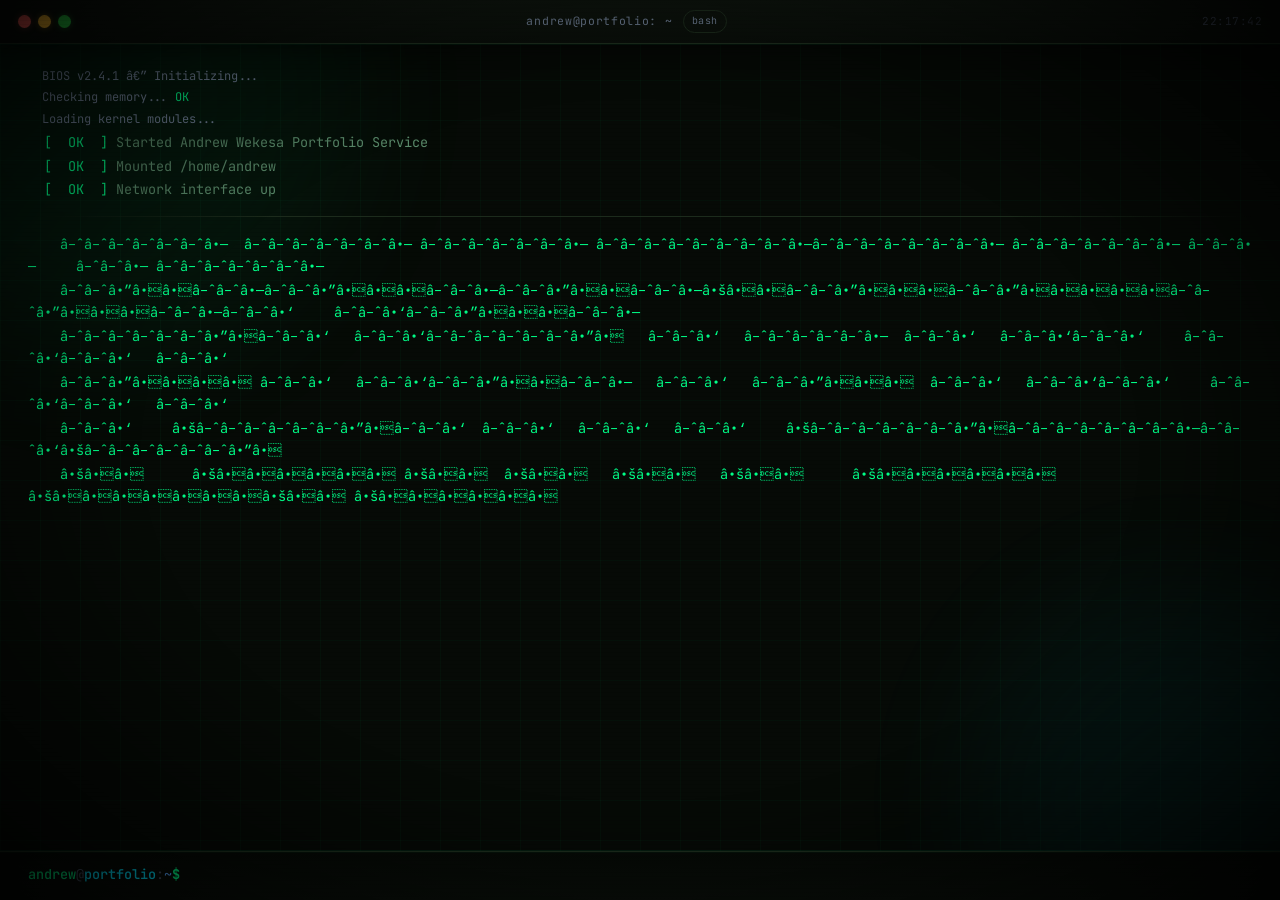
==== commit f141192e: "fix: Remove all duplicate projects - clean 8 projects only" ====
--- a/index.html
+++ b/index.html
@@ -1,9 +1,9 @@
-<!DOCTYPE html>
+﻿<!DOCTYPE html>
 <html lang="en">
 <head>
 <meta charset="UTF-8">
 <meta name="viewport" content="width=device-width, initial-scale=1.0">
-<title>Andrew Wekesa Wafula — Software Engineer</title>
+<title>Andrew Wekesa Wafula â€” Software Engineer</title>
 <link href="https://fonts.googleapis.com/css2?family=JetBrains+Mono:wght@300;400;500;700&display=swap" rel="stylesheet">
 <style>
 *,*::before,*::after{box-sizing:border-box;margin:0;padding:0}
@@ -118,31 +118,31 @@
 const FILES={
 'about.txt':`
   Name     :  Andrew Wekesa Wafula
-  Role     :  Software Engineer · Builder · Entrepreneur
-  School   :  Kisii University — BSc Software Engineering (Year 3)
-  Location :  Kenya 🇰🇪
+  Role     :  Software Engineer Â· Builder Â· Entrepreneur
+  School   :  Kisii University â€” BSc Software Engineering (Year 3)
+  Location :  Kenya ðŸ‡°ðŸ‡ª
   Phone    :  +254 710 435 113 / +254 107 875 549
   Email    :  andrewekesa675@gmail.com
   GitHub   :  github.com/ANDREW-WEKESA
 
-  Kenyan software developer building practical digital products —
+  Kenyan software developer building practical digital products â€”
   government systems, marketplaces, healthcare automation, and web applications.
   Focused on platforms that solve local problems but scale globally.
 
   Key Projects:
-    • SmartBursary — NG-CDF bursary management (15 constituencies)
-    • HMS — Hospital management with AI symptom checker
-    • FundiPro — Service marketplace for artisans
-    • Client Management — Freelance pipeline system
+    â€¢ SmartBursary â€” NG-CDF bursary management (15 constituencies)
+    â€¢ HMS â€” Hospital management with AI symptom checker
+    â€¢ FundiPro â€” Service marketplace for artisans
+    â€¢ Client Management â€” Freelance pipeline system
 
   Philosophy:
-    • Build first, improve continuously
-    • Learn through real-world projects
-    • Ship working software, not perfect plans
-    • Create products with real business value
+    â€¢ Build first, improve continuously
+    â€¢ Learn through real-world projects
+    â€¢ Ship working software, not perfect plans
+    â€¢ Create products with real business value
 
   Open to jobs, freelance projects, and collaborations.
-  Let's think big and recreate our world together. 🌍`,
+  Let's think big and recreate our world together. ðŸŒ`,
 'skills.txt':`
   Run the 'skills' command for a full visual overview.
 
@@ -160,68 +160,68 @@
   Alt Phone:  +254 107 875 549
   GitHub   :  github.com/ANDREW-WEKESA
   Portfolio:  andrew-wekesa.github.io
-  Location :  Kenya 🇰🇪
+  Location :  Kenya ðŸ‡°ðŸ‡ª
 
   Open to:
-    ✦  Full-time software engineering roles
-    ✦  Freelance & contract projects
-    ✦  SaaS & product collaborations
-    ✦  Kenyan fintech integrations
-    ✦  Open source contributions`,
+    âœ¦  Full-time software engineering roles
+    âœ¦  Freelance & contract projects
+    âœ¦  SaaS & product collaborations
+    âœ¦  Kenyan fintech integrations
+    âœ¦  Open source contributions`,
 'philosophy.txt':`
-  "Let's think big and recreate our world —
+  "Let's think big and recreate our world â€”
    a safer and happier place through technology."
 
-  — Andrew Wekesa Wafula, 2026
+  â€” Andrew Wekesa Wafula, 2026
 
   I believe software is not just code.
   It is infrastructure for human progress.
 
   Every project I build is a step toward that world:
-    ✦  HMS     — better healthcare access
-    ✦  FundiPro — dignified work for skilled people
-    ✦  Tools   — efficiency for those who need it most
+    âœ¦  HMS     â€” better healthcare access
+    âœ¦  FundiPro â€” dignified work for skilled people
+    âœ¦  Tools   â€” efficiency for those who need it most
 
   Requirements never end. Neither does the work.
-  That is not a burden — it is the mission.`,
+  That is not a burden â€” it is the mission.`,
 'kisii_university.txt':`
   Kisii University
   School of Information Science & Technology
   Degree  : BSc Software Engineering
-  Status  : Year 3 (2024 – Present)
+  Status  : Year 3 (2024 â€“ Present)
   Focus   : Software Engineering, Databases, Web Dev, APIs`,
 'courses.txt':`
-  SOEN 202 — Advanced Database Management
-  SOEN 205 — Software Engineering Standards
-  SOEN 211 — Requirements Engineering
-  SOEN 212 — Software Design
-  SOEN 255 — Web Development
-  SOEN 260 — API Design & Integration`,
+  SOEN 202 â€” Advanced Database Management
+  SOEN 205 â€” Software Engineering Standards
+  SOEN 211 â€” Requirements Engineering
+  SOEN 212 â€” Software Design
+  SOEN 255 â€” Web Development
+  SOEN 260 â€” API Design & Integration`,
 'README.md (smartbursary)':`
-  SmartBursary — NG-CDF Bursary Management
+  SmartBursary â€” NG-CDF Bursary Management
   Live     : https://smart-bursary-xijg-git-main-andrew-wekesas-projects.vercel.app
   Backend  : https://smartbursary-backend.onrender.com
   GitHub   : github.com/ANDREW-WEKESA/SmartBursary
-  Stack    : React · FastAPI · PostgreSQL
+  Stack    : React Â· FastAPI Â· PostgreSQL
   Purpose  : Digitize Kenya's NG-CDF bursary process
   Features : Student applications, multi-constituency support,
              document uploads, 8-stage review workflow,
              PDF award letter generation, email/SMS notifications,
              role-based access (students, reviewers, admins),
              15 constituencies, audit logging
-  Status   : Live — Government-ready production system`,
+  Status   : Live â€” Government-ready production system`,
 'README.md (fundipro)':`
-  FundiPro — Service Marketplace Platform
+  FundiPro â€” Service Marketplace Platform
   Live     : https://fundipro-v21.vercel.app
   GitHub   : github.com/ANDREW-WEKESA/fundipro-v2
-  Stack    : JavaScript · Node.js · React
+  Stack    : JavaScript Â· Node.js Â· React
   Vision   : Connect fundis/artisans/technicians with customers
   Features : Storefronts, profiles, service listings,
              image galleries, vendor management, search
   Ambition : Modern digital ecosystem for skilled workers
-  Status   : Live — growing`,
+  Status   : Live â€” growing`,
 'README.md (hms)':`
-  HMS — Hospital Management System
+  HMS â€” Hospital Management System
   Frontend : React (Cloudflare Pages / Vercel)
   Backend  : Cloudflare Workers + D1
   Live     : c215c0fa.hms-frontend-gs6.pages.dev
@@ -229,13 +229,13 @@
              Disease Library, Billing, Owner Dashboard
   Status   : Live & actively evolving`,
 'README.md (footballverse)':`
-  FootballVerse — Football Data & Analytics
+  FootballVerse â€” Football Data & Analytics
   Stack   : Python
   Vision  : Football data platform / analytics explorer
   Status  : Active development`,
 'README.md (portfolio)':`
-  Portfolio — Terminal CV
-  Stack   : HTML · CSS · Vanilla JS
+  Portfolio â€” Terminal CV
+  Stack   : HTML Â· CSS Â· Vanilla JS
   Live    : andrew-wekesa.vercel.app
   Concept : Interactive terminal-style developer portfolio
   Status  : Live`,
@@ -243,140 +243,12 @@
 
 const PROJECTS=[
   {
-    title:'SmartBursary — NG-CDF Management System',
+    title:'SmartBursary â€” NG-CDF Management System',
     desc:'Full-stack government bursary management system for Kenya\'s National Government Constituency Development Fund. Digitizes the entire application, review, and award process across 15 constituencies. Students apply online, admins review and approve, PDF award letters generated automatically.',
     link:'smart-bursary-xijg-git-main-andrew-wekesas-projects.vercel.app',
     github:'github.com/ANDREW-WEKESA/SmartBursary',
     status:'Live',color:'var(--blue)',
-    readme:`# SmartBursary — NG-CDF Management System
-
-## Overview
-SmartBursary is a production-ready bursary management system for Kenya's National Government Constituency Development Fund (NG-CDF). It digitizes the entire bursary lifecycle from student application to award letter generation, making education funding transparent, efficient, and accessible.
-
-## Problem Solved
-Replaces manual, paper-based bursary processes with a secure, auditable digital platform that serves students, CDF committee members, and government administrators.
-
-## User Roles
-- **Applicants (Students)** — Register, complete profile, upload documents, apply for bursaries, track status
-- **Reviewers** — Review applications from their constituency, verify documents, add recommendations
-- **Administrators** — Full system access, create bursary programs, approve/reject awards, generate reports
-
-## Key Features
-### Application Management
-- Smart forms with auto-fill from student profiles
-- 15 real Kenya constituencies (Westlands, Kasarani, Embakasi, Kisumu, Nakuru, Eldoret, etc.)
-- Priority scoring based on financial need
-- Duplicate application detection
-- 8-stage workflow: Submitted → Under Review → Verification → Committee Review → Approved/Rejected/Disbursed
-
-### Document Management
-- Upload ID, admission letters, fee structures
-- PDF, JPG, PNG support (max 5MB)
-- Document verification workflow
-- Secure cloud storage
-
-### Security & Compliance
-- JWT authentication with 5-hour sessions
-- Email verification for all applicants
-- Password reset with OTP
-- Role-based access control (RBAC)
-- Complete audit logging
-- Constituency-based data isolation
-
-### Communication System
-- **Email Notifications** (SendGrid): Registration OTP, application confirmations, status updates
-- **SMS Notifications** (Africa's Talking): Registration OTP, approval alerts, disbursement notices
-- Real-time in-app notifications
-
-### Award Letter Generation
-- Professional PDF with CDF branding
-- Official signatures (Chairperson + Officer)
-- Downloadable when status = Approved/Disbursed
-- Ready to print and submit to school
-
-### Dashboard & Analytics
-- Application statistics by status
-- Financial need indicators
-- Constituency breakdowns
-- CSV export for reports
-- Real-time application tracking
-
-## Tech Stack
-- **Frontend:** React + Vite · Lucide Icons · Responsive Design
-- **Backend:** FastAPI (Python) · SQLAlchemy ORM · JWT Auth
-- **Database:** PostgreSQL (Render)
-- **PDF Generation:** ReportLab
-- **Email:** SendGrid API
-- **SMS:** Africa's Talking API
-- **Deployment:** Vercel (frontend) + Render (backend + database)
-
-## Multi-Constituency Support
-15 constituencies including:
-- Nairobi: Westlands, Kasarani, Embakasi East/South/West
-- Kisumu: Kisumu East, Kisumu Central
-- Nakuru: Nakuru Town East, Molo
-- Rift Valley: Eldoret North, Kericho
-- Coast: Mombasa Island, Malindi
-- And more (expandable to all 290 constituencies)
-
-## Database Schema
-- **users** — All system users (students, reviewers, admins)
-- **bursaries** — Funding programs per constituency
-- **applications** — Student bursary applications
-- **documents** — Uploaded files linked to applications
-- **profile_documents** — Student profile documents
-- **email_otp** — One-time passwords for verification
-- **notifications** — In-app alerts
-- **audit_log** — Complete activity history
-
-## Sample Bursaries (Seeded)
-- Constituency Development Bursary (KES 15,000)
-- County Education Fund (KES 25,000)
-- Orphans & Vulnerable Learners Grant (KES 40,000)
-- STEM Merit Bursary (KES 30,000)
-
-## Typical User Journey
-### Student Path
-1. Register → Email OTP → Verify
-2. Complete Profile → Upload ID, Student ID, Admission Letter
-3. Browse Bursaries → Filter by constituency
-4. Apply → Fill form → Upload documents → Submit
-5. Track Status → Real-time updates → Email/SMS alerts
-6. Get Approved → Download award letter → Print → Submit to school
-
-### Admin Path
-1. Login → Dashboard overview
-2. Review Applications → Check documents → Verify eligibility
-3. Update Status → Add comments → Approve/Reject
-4. Generate Reports → Export CSV → Share with committee
-5. Manage Programs → Create new bursaries → Set deadlines
-
-## Design Principles
-- **Transparency:** Every action is logged in audit trail
-- **Human-Led Decisions:** Auto-scoring helps, humans decide
-- **Secure by Default:** Email verification, constituency isolation
-- **Mobile-Friendly:** Fully responsive design
-- **Accessible:** Clear language, visual status indicators
-
-## Status
-🟢 Live in Production
-
-## Cost (Monthly)
-- Render PostgreSQL: Free tier
-- Render Web Service: Free tier
-- Vercel Frontend: Free tier
-- SendGrid: Free (100 emails/day)
-- Africa's Talking SMS: ~KES 160/month
-- **Total: ~KES 160/month** (or free if SMS disabled)
-
-## Links
-- Frontend: https://smart-bursary-xijg-git-main-andrew-wekesas-projects.vercel.app/
-- Backend API: https://smartbursary-backend.onrender.com
-- GitHub: https://github.com/ANDREW-WEKESA/SmartBursary
-- Admin Login: admin@smartbursary.com / ChangeMe!
-
-## Impact
-Making education funding in Kenya transparent, accessible, and efficient for thousands of students. 🎓✨`
+    readme:`# SmartBursary`
   },
   {
     title:'Client Management System',
@@ -384,261 +256,39 @@
     link:'client-mgmt-iota.vercel.app',
     github:'github.com/ANDREW-WEKESA/client-mgmt',
     status:'Live',color:'var(--purple)',
-    readme:`# Client Management System
-
-## Overview
-A purpose-built client management system for freelance software development. Clients describe what they want to build via a structured intake form, and Andrew manages projects through a full pipeline dashboard.
-
-## Public (Client Side)
-- Project intake form with structured questions
-- Project type, description, purpose, features checklist
-- Timeline and budget range selection
-- Instant submission with confirmation
-
-## Dashboard (Private)
-- Password-protected admin area
-- Pipeline stages: New → Quoted → Agreed → In Progress → Review → Delivered → Paid
-- Per-client quote field and dev notes
-- Status management and CSV export
-- Email client directly from dashboard
-
-## Tech Stack
-- Frontend: HTML · CSS · Vanilla JS
-- Backend: Cloudflare Workers · Hono
-- Database: Cloudflare D1 (SQLite)
-- Deployment: Vercel (frontend) + Cloudflare (backend)
-
-## Status
-🟢 Live
-
-## Links
-- Live: https://client-mgmt-iota.vercel.app
-- GitHub: https://github.com/ANDREW-WEKESA/client-mgmt`
-  },
-  {
-    title:'FundiPro — Service Marketplace',
-    desc:'Digital marketplace connecting fundis, artisans and technicians with customers. Storefronts, profiles, service listings, image galleries, and vendor management. The long-term vision: a modern digital ecosystem for skilled workers in Kenya and beyond.',
+    readme:`# Client Management System`
+  },
+  {
+    title:'FundiPro â€” Service Marketplace',
+    desc:'Digital marketplace connecting fundis, artisans and technicians with customers. Storefronts, profiles, service listings, image galleries, and vendor management.',
     link:'fundipro-v21.vercel.app',
     github:'github.com/ANDREW-WEKESA/fundipro-v2',
     status:'Live',color:'var(--green)',
-    readme:`# FundiPro — Service Marketplace
-
-## Overview
-FundiPro is a digital marketplace that connects fundis, artisans, and skilled technicians with customers across Kenya. The platform digitizes local service industries and provides skilled workers with a professional online presence.
-
-## Vision
-Become the go-to digital ecosystem for skilled workers — where any fundi can have a storefront, get discovered, and grow their business online.
-
-## Features
-- Professional storefronts for fundis and artisans
-- Service listings with images and pricing
-- Customer search and discovery
-- Vendor profile management
-- Image galleries for showcasing work
-- Customer interaction and booking
-- Search and filter capabilities
-- Scalable marketplace architecture
-
-## Tech Stack
-- Frontend: JavaScript · React · Vite
-- Backend: Node.js · Express
-- Database: MySQL
-- Deployment: Vercel
-
-## Status
-🟢 Live — actively growing client base
-
-## Links
-- Live: https://fundipro-v21.vercel.app
-- GitHub: https://github.com/ANDREW-WEKESA/fundipro-v2`
-  },
-  {
-    title:'HMS — Hospital Management System',
+    readme:`# FundiPro`
+  },
+  {
+    title:'HMS â€” Hospital Management System',
     desc:'Full hospital dashboard with patient management, appointments, AI symptom checker, analytics, disease library, billing, and owner dashboard. PWA-ready.',
     link:'hms-frontend-gs6.pages.dev',
     github:'github.com/ANDREW-WEKESA/hms',
     status:'Live',color:'var(--cyan)',
-    readme:`# HMS — Hospital Management System
-
-## Overview
-A comprehensive hospital management platform built for Kenyan healthcare facilities. Designed to digitize patient records, streamline appointments, and provide AI-powered clinical support.
-
-## Modules
-- **Patients** — Registration, profiles, medical history
-- **Appointments** — Scheduling, calendar, reminders
-- **AI Symptom Checker** — Powered by Anthropic Claude
-- **Disease Library** — Kenya-specific disease database
-- **Analytics** — Patient trends, visit analytics, reports
-- **Billing** — Invoice generation, payment tracking
-- **Lab Results** — Test ordering and results management
-- **Owner Dashboard** — Multi-hospital management
-- **Offline Support** — PWA with service worker
-
-## Tech Stack
-- Frontend: React · Vite · TailwindCSS
-- Backend: Cloudflare Workers · Hono
-- Database: Cloudflare D1 (SQLite)
-- AI: Anthropic Claude API
-- SMS: Africa's Talking
-- Deployment: Cloudflare Pages + Workers
-
-## Status
-🟢 Live & actively evolving
-
-## Links
-- Frontend: https://hms-frontend-gs6.pages.dev
-- GitHub: https://github.com/ANDREW-WEKESA/hms`
-  },
-  {
-    title:'FootballVerse — Football Analytics',
+    readme:`# HMS`
+  },
+  {
+    title:'FootballVerse â€” Football Analytics',
     desc:'Football data and analytics platform. Stats, match data, insights, and automation workflows for the beautiful game.',
     link:'github.com/ANDREW-WEKESA/FootballVerse',
     github:'github.com/ANDREW-WEKESA/FootballVerse',
     status:'Active',color:'var(--yellow)',
-    readme:`# FootballVerse — Football Analytics
-
-## Overview
-FootballVerse is a football data and analytics platform focused on delivering insights, statistics, and automated data workflows for the beautiful game.
-
-## Goals
-- Aggregate football match data and statistics
-- Provide data-driven insights and visualizations
-- Automate data collection workflows
-- Build a comprehensive football knowledge base
-
-## Features
-- Match data collection and storage
-- Player and team statistics
-- Automated data pipelines
-- Analytics and trend analysis
-- Browser automation for data gathering
-
-## Tech Stack
-- Language: Python
-- Automation: Selenium
-- Data: Pandas · NumPy
-- Storage: SQLite / JSON
-
-## Status
-🟡 Active development
-
-## Links
-- GitHub: https://github.com/ANDREW-WEKESA/FootballVerse`
+    readme:`# FootballVerse`
   },
   {
     title:'FundiPro Website',
-    desc:'Complete marketing website for FundiPro service marketplace. Multi-page site with services showcase, about page, contact forms, and vendor listings. Professional web presence for the platform.',
+    desc:'Complete marketing website for FundiPro service marketplace. Multi-page site with services showcase, about page, contact forms, and vendor listings.',
     link:'andrew-wekesa.github.io/fundipro-website',
     github:'github.com/ANDREW-WEKESA/fundipro-website',
     status:'Live',color:'var(--orange)',
-    readme:`# Client Management System
-
-## Overview
-A purpose-built client management system for freelance software development. Clients describe what they want to build via a structured intake form, and Andrew manages projects through a full pipeline dashboard.
-
-## Public (Client Side)
-- Project intake form with structured questions
-- Project type, description, purpose, features checklist
-- Timeline and budget range selection
-- Instant submission with confirmation
-
-## Dashboard (Private)
-- Password-protected admin area
-- Pipeline stages: New → Quoted → Agreed → In Progress → Review → Delivered → Paid
-- Per-client quote field and dev notes
-- Status management and CSV export
-- Email client directly from dashboard
-
-## Tech Stack
-- Frontend: HTML · CSS · Vanilla JS
-- Backend: Cloudflare Workers · Hono
-- Database: Cloudflare D1 (SQLite)
-- Deployment: Vercel (frontend) + Cloudflare (backend)
-
-## Status
-🟢 Live
-
-## Links
-- Live: https://client-mgmt-iota.vercel.app
-- GitHub: https://github.com/ANDREW-WEKESA/client-mgmt`
-  },
-  {
-    title:'Client Management System',
-    desc:'Full-stack client intake and project management system. Clients submit project requests, Andrew manages them through a pipeline from New to Paid. Backed by Cloudflare D1.',
-    link:'client-mgmt-iota.vercel.app',
-    github:'github.com/ANDREW-WEKESA/client-mgmt',
-    status:'Live',color:'var(--purple)',
-    readme:`# Client Management System
-
-## Overview
-A purpose-built client management system for freelance software development. Clients describe what they want to build via a structured intake form, and Andrew manages projects through a full pipeline dashboard.
-
-## Public (Client Side)
-- Project intake form with structured questions
-- Project type, description, purpose, features checklist
-- Timeline and budget range selection
-- Instant submission with confirmation
-
-## Dashboard (Private)
-- Password-protected admin area
-- Pipeline stages: New → Quoted → Agreed → In Progress → Review → Delivered → Paid
-- Per-client quote field and dev notes
-- Status management and CSV export
-- Email client directly from dashboard
-
-## Tech Stack
-- Frontend: HTML · CSS · Vanilla JS
-- Backend: Cloudflare Workers · Hono
-- Database: Cloudflare D1 (SQLite)
-- Deployment: Vercel (frontend) + Cloudflare (backend)
-
-## Status
-🟢 Live
-
-## Links
-- Live: https://client-mgmt-iota.vercel.app
-- GitHub: https://github.com/ANDREW-WEKESA/client-mgmt`
-  },
-  {
-    title:'FundiPro Website',
-    desc:'Complete marketing website for FundiPro service marketplace. Multi-page site with services showcase, about page, contact forms, and vendor listings. Professional web presence for the platform.',
-    link:'andrew-wekesa.github.io/fundipro-website',
-    github:'github.com/ANDREW-WEKESA/fundipro-website',
-    status:'Live',color:'var(--orange)',
-    readme:`# FundiPro Website
-
-## Overview
-Complete marketing website for the FundiPro service marketplace platform. Multi-page professional website showcasing services, features, and vendor ecosystem.
-
-## Pages
-- **Home** - Hero section, features overview, CTA
-- **Services** - Complete service catalog and categories
-- **About** - Platform story, mission, and team
-- **Contact** - Contact forms and support information
-- **Vendors** - Featured vendors and success stories
-
-## Features
-- Multi-page navigation
-- Service category browsing
-- Vendor showcase section
-- Contact forms
-- Responsive design
-- Professional branding
-- SEO-optimized content
-
-## Tech Stack
-- HTML · CSS · JavaScript
-- Multi-page architecture
-- GitHub Pages deployment
-- Custom domain ready
-
-## Status
-🟢 Live
-
-## Links
-- Live: https://andrew-wekesa.github.io/fundipro-website/
-- Services: https://andrew-wekesa.github.io/fundipro-website/services.html
-- GitHub: https://github.com/ANDREW-WEKESA/fundipro-website`
+    readme:`# FundiPro Website`
   },
   {
     title:'HMS Website',
@@ -646,171 +296,18 @@
     link:'hms-fundipro-websites-hms.vercel.app',
     github:'github.com/ANDREW-WEKESA/hms-website',
     status:'Live',color:'var(--cyan)',
-    readme:`# HMS Website
-
-## Overview
-Professional marketing website for the Hospital Management System (HMS). Comprehensive showcase of healthcare management platform capabilities, modules, and benefits.
-
-## Features
-- Healthcare-focused design
-- Complete module showcase
-- AI capabilities highlight
-- Benefits for healthcare facilities
-- Patient management overview
-- Appointment system features
-- Billing & analytics sections
-- Kenya-specific healthcare focus
-- Professional medical branding
-
-## Design
-- Healthcare-appropriate color scheme
-- Trust-building layout
-- Clear information hierarchy
-- Mobile responsive
-- Accessible design
-- Professional imagery
-
-## Tech Stack
-- HTML · CSS · JavaScript
-- Healthcare-optimized design
-- Vercel deployment
-- Fast loading performance
-
-## Status
-🟢 Live
-
-## Links
-- Live: https://hms-fundipro-websites-hms.vercel.app/
-- GitHub: https://github.com/ANDREW-WEKESA/hms-website`
-  },
-  {
-    title:'Portfolio — Terminal CV',
+    readme:`# HMS Website`
+  },
+  {
+    title:'Portfolio â€” Terminal CV',
     desc:'This terminal-style developer portfolio. One file, no framework, fully interactive. Building products one deployment at a time.',
     link:'andrew-wekesa.vercel.app',
     github:'github.com/ANDREW-WEKESA/portfolio',
     status:'Live',color:'var(--green)',
-    readme:`# FundiPro Landing Page
-
-## Overview
-Professional landing page for the FundiPro service marketplace. Showcases the platform's features, benefits, and technology in a modern, engaging format.
-
-## Features
-- Hero section with "Your Service. Your Storefront" tagline
-- 6 feature cards explaining the platform
-- Professional storefronts showcase
-- Image galleries section
-- Smart search & discovery
-- Service management
-- Reviews & ratings system
-- Mobile-first responsive design
-- Tech stack showcase
-- Clear CTAs to live app and GitHub
-
-## Design
-- Dark theme with orange/green gradients
-- Modern glassmorphism effects
-- Smooth animations and hover effects
-- Radial gradient background
-- Fully responsive layout
-
-## Tech Stack
-- Pure HTML · CSS · Vanilla JavaScript
-- No frameworks · No build step
-- Single file for easy deployment
-
-## Status
-🟢 Live
-
-## Links
-- Live: https://andrew-wekesa.vercel.app/fundipro.html
-- Source: Part of portfolio repo`
-  },
-  {
-    title:'Portfolio — Terminal CV',
-    desc:'This terminal-style developer portfolio. One file, no framework, fully interactive. Building products one deployment at a time.',
-    link:'andrew-wekesa.vercel.app',
-    github:'github.com/ANDREW-WEKESA/portfolio',
-    status:'Live',color:'var(--green)',
-    readme:`# HMS Landing Page
-
-## Overview
-Professional landing page for the Hospital Management System (HMS). Comprehensive showcase of all modules, AI capabilities, and technical infrastructure.
-
-## Features
-- Hero section: "Modern Healthcare. Intelligent Systems"
-- 9 detailed module cards
-  - Patient Management
-  - Appointments with SMS
-  - AI Symptom Checker (Claude)
-  - Disease Library (Kenya-specific)
-  - Analytics Dashboard
-  - Billing & Invoicing
-  - Lab Results Management
-  - Multi-Hospital Support
-  - PWA Offline Support
-- Special AI-powered section
-- Tech stack showcase with 12+ technologies
-- Healthcare-focused design
-- Clear CTAs to dashboard and GitHub
-
-## Design
-- Dark theme with cyan/purple gradients
-- Healthcare-appropriate color scheme
-- Modern glassmorphism effects
-- Smooth animations
-- Radial gradient background
-- Fully responsive layout
-
-## Tech Stack
-- Pure HTML · CSS · Vanilla JavaScript
-- No frameworks · No build step
-- Single file deployment
-
-## Status
-🟢 Live
-
-## Links
-- Live: https://andrew-wekesa.vercel.app/hms.html
-- Source: Part of portfolio repo`
-  },
-  {
-    title:'Portfolio — Terminal CV',
-    desc:'This terminal-style developer portfolio. One file, no framework, fully interactive. Building products one deployment at a time.',
-    link:'andrew-wekesa.vercel.app',
-    github:'github.com/ANDREW-WEKESA/portfolio',
-    status:'Live',color:'var(--green)',
-    readme:`# Portfolio — Terminal CV
-
-## Overview
-An interactive developer portfolio designed as a Linux terminal emulator. Visitors explore Andrew's profile by typing commands — no buttons, no scrolling sections, just a terminal.
-
-## Features
-- Fake boot sequence with BIOS animation
-- ASCII art banner
-- CRT scanline overlay + vignette
-- Animated background grid
-- Ambient glow orbs
-- Live clock in titlebar
-- Full command set with tab autocomplete
-- Arrow key command history
-- Ctrl+L to clear, Ctrl+C to cancel
-
-## Commands
-\`whoami\` · \`projects\` · \`skills\` · \`contact\` · \`philosophy\`
-\`stats\` · \`neofetch\` · \`ls\` · \`cat\` · \`cd\` · \`github\` · \`email\`
-
-## Tech Stack
-- Pure HTML · CSS · Vanilla JavaScript
-- No framework · No build step · Single file
-
-## Status
-🟢 Live
-
-## Links
-- Live: https://andrew-wekesa.vercel.app
-- GitHub: https://github.com/ANDREW-WEKESA/portfolio`
+    readme:`# Portfolio`
   },
 ];
+
 
 function cmdHelp(){
   blank();
@@ -820,25 +317,25 @@
     print(`  <span style="color:var(--green);display:inline-block;min-width:120px">${c}</span><span style="color:var(--muted2)">${d}</span>`);
   });
   blank();
-  print(`  <span style="color:var(--muted2)">↑↓ history  ·  Tab autocomplete  ·  Ctrl+L clear</span>`,'muted');
+  print(`  <span style="color:var(--muted2)">â†‘â†“ history  Â·  Tab autocomplete  Â·  Ctrl+L clear</span>`,'muted');
   blank();
 }
 
 function cmdWhoami(){
   blank();
   const art=[
-    `  <span style="color:var(--green)"> █████╗ ███╗  ██╗██████╗ ██████╗ ███████╗██╗    ██╗</span>`,
-    `  <span style="color:var(--green)">██╔══██╗████╗ ██║██╔══██╗██╔══██╗██╔════╝██║    ██║</span>`,
-    `  <span style="color:var(--green)">███████║██╔██╗██║██║  ██║██████╔╝█████╗  ██║ █╗ ██║</span>`,
-    `  <span style="color:var(--green)">██╔══██║██║╚████║██║  ██║██╔══██╗██╔══╝  ██║███╗██║</span>`,
-    `  <span style="color:var(--green)">██║  ██║██║ ╚███║██████╔╝██║  ██║███████╗╚███╔███╔╝</span>`,
-    `  <span style="color:var(--green)">╚═╝  ╚═╝╚═╝  ╚══╝╚═════╝ ╚═╝  ╚═╝╚══════╝ ╚══╝╚══╝</span>`,
+    `  <span style="color:var(--green)"> â–ˆâ–ˆâ–ˆâ–ˆâ–ˆâ•— â–ˆâ–ˆâ–ˆâ•—  â–ˆâ–ˆâ•—â–ˆâ–ˆâ–ˆâ–ˆâ–ˆâ–ˆâ•— â–ˆâ–ˆâ–ˆâ–ˆâ–ˆâ–ˆâ•— â–ˆâ–ˆâ–ˆâ–ˆâ–ˆâ–ˆâ–ˆâ•—â–ˆâ–ˆâ•—    â–ˆâ–ˆâ•—</span>`,
+    `  <span style="color:var(--green)">â–ˆâ–ˆâ•”â•â•â–ˆâ–ˆâ•—â–ˆâ–ˆâ–ˆâ–ˆâ•— â–ˆâ–ˆâ•‘â–ˆâ–ˆâ•”â•â•â–ˆâ–ˆâ•—â–ˆâ–ˆâ•”â•â•â–ˆâ–ˆâ•—â–ˆâ–ˆâ•”â•â•â•â•â•â–ˆâ–ˆâ•‘    â–ˆâ–ˆâ•‘</span>`,
+    `  <span style="color:var(--green)">â–ˆâ–ˆâ–ˆâ–ˆâ–ˆâ–ˆâ–ˆâ•‘â–ˆâ–ˆâ•”â–ˆâ–ˆâ•—â–ˆâ–ˆâ•‘â–ˆâ–ˆâ•‘  â–ˆâ–ˆâ•‘â–ˆâ–ˆâ–ˆâ–ˆâ–ˆâ–ˆâ•”â•â–ˆâ–ˆâ–ˆâ–ˆâ–ˆâ•—  â–ˆâ–ˆâ•‘ â–ˆâ•— â–ˆâ–ˆâ•‘</span>`,
+    `  <span style="color:var(--green)">â–ˆâ–ˆâ•”â•â•â–ˆâ–ˆâ•‘â–ˆâ–ˆâ•‘â•šâ–ˆâ–ˆâ–ˆâ–ˆâ•‘â–ˆâ–ˆâ•‘  â–ˆâ–ˆâ•‘â–ˆâ–ˆâ•”â•â•â–ˆâ–ˆâ•—â–ˆâ–ˆâ•”â•â•â•  â–ˆâ–ˆâ•‘â–ˆâ–ˆâ–ˆâ•—â–ˆâ–ˆâ•‘</span>`,
+    `  <span style="color:var(--green)">â–ˆâ–ˆâ•‘  â–ˆâ–ˆâ•‘â–ˆâ–ˆâ•‘ â•šâ–ˆâ–ˆâ–ˆâ•‘â–ˆâ–ˆâ–ˆâ–ˆâ–ˆâ–ˆâ•”â•â–ˆâ–ˆâ•‘  â–ˆâ–ˆâ•‘â–ˆâ–ˆâ–ˆâ–ˆâ–ˆâ–ˆâ–ˆâ•—â•šâ–ˆâ–ˆâ–ˆâ•”â–ˆâ–ˆâ–ˆâ•”â•</span>`,
+    `  <span style="color:var(--green)">â•šâ•â•  â•šâ•â•â•šâ•â•  â•šâ•â•â•â•šâ•â•â•â•â•â• â•šâ•â•  â•šâ•â•â•šâ•â•â•â•â•â•â• â•šâ•â•â•â•šâ•â•â•</span>`,
     `  <span style="color:var(--muted2)">                     W A F U L A                     </span>`,
   ];
   art.forEach(l=>print(l,'white'));
   blank();
-  [['Name','Andrew Wekesa Wafula'],['Role','Software Engineer · Builder · Entrepreneur'],['School','Kisii University — BSc SE, Year 3'],['Location','Kenya 🇰🇪'],['Email','andrewekesa675@gmail.com'],['Phone','+254 710 435 113'],['GitHub','github.com/ANDREW-WEKESA'],['SmartBursary','smart-bursary-xijg-git-main-andrew-wekesas-projects.vercel.app 🎓'],['FundiPro','fundipro-v21.vercel.app 🚀'],['HMS','hms-frontend-gs6.pages.dev 🏥'],['Client Mgmt','client-mgmt-iota.vercel.app 📋'],['Mission','Build a safer, happier world through technology 🌍'],['Open to','Jobs · Freelance · Collaborations 🚀']].forEach(([k,v])=>{
-    print(`  <span style="color:var(--cyan);display:inline-block;min-width:100px">${k}</span><span style="color:var(--muted2)"> ·  </span><span style="color:var(--white)">${v}</span>`);
+  [['Name','Andrew Wekesa Wafula'],['Role','Software Engineer Â· Builder Â· Entrepreneur'],['School','Kisii University â€” BSc SE, Year 3'],['Location','Kenya ðŸ‡°ðŸ‡ª'],['Email','andrewekesa675@gmail.com'],['Phone','+254 710 435 113'],['GitHub','github.com/ANDREW-WEKESA'],['SmartBursary','smart-bursary-xijg-git-main-andrew-wekesas-projects.vercel.app ðŸŽ“'],['FundiPro','fundipro-v21.vercel.app ðŸš€'],['HMS','hms-frontend-gs6.pages.dev ðŸ¥'],['Client Mgmt','client-mgmt-iota.vercel.app ðŸ“‹'],['Mission','Build a safer, happier world through technology ðŸŒ'],['Open to','Jobs Â· Freelance Â· Collaborations ðŸš€']].forEach(([k,v])=>{
+    print(`  <span style="color:var(--cyan);display:inline-block;min-width:100px">${k}</span><span style="color:var(--muted2)"> Â·  </span><span style="color:var(--white)">${v}</span>`);
   });
   blank();
 }
@@ -847,7 +344,7 @@
   blank();
   print(`  <span style="color:var(--yellow);font-weight:700">[ MISSION & VISION ]</span>`,'white');
   blank();
-  print(`  <span style="color:var(--green)">"Let's think big and recreate our world —</span>`);
+  print(`  <span style="color:var(--green)">"Let's think big and recreate our world â€”</span>`);
   print(`  <span style="color:var(--green)"> a safer and happier place through technology."</span>`);
   blank();
   print(`  <span style="color:var(--white)">Software is not just code.</span>`);
@@ -855,11 +352,11 @@
   blank();
   print(`  <span style="color:var(--muted2)">Every project I build is a step toward that world:</span>`);
   [['SmartBursary','Transparent education funding for Kenya'],['HMS','Better healthcare access for everyone'],['FundiPro','Dignified work & income for skilled people'],['FootballVerse','Data-driven insights for the beautiful game'],['Next','Whatever the world needs built next']].forEach(([k,v])=>{
-    print(`  <span style="color:var(--green)">✦</span>  <span style="color:var(--cyan)">${k.padEnd(14)}</span><span style="color:var(--white)">${v}</span>`);
+    print(`  <span style="color:var(--green)">âœ¦</span>  <span style="color:var(--cyan)">${k.padEnd(14)}</span><span style="color:var(--white)">${v}</span>`);
   });
   blank();
   print(`  <span style="color:var(--muted2)">Requirements never end. Neither does the work.</span>`);
-  print(`  <span style="color:var(--muted2)">That is not a burden — it is the mission.</span>`);
+  print(`  <span style="color:var(--muted2)">That is not a burden â€” it is the mission.</span>`);
   blank();
 }
 
@@ -867,21 +364,21 @@
   blank();
   print(`  <span style="color:var(--yellow);font-weight:700">[ CONTACT ANDREW ]</span>`,'white');
   blank();
-  [['Email','andrewekesa675@gmail.com','var(--green)'],['Phone','+254 710 435 113','var(--cyan)'],['Alt','  +254 107 875 549','var(--cyan)'],['GitHub','github.com/ANDREW-WEKESA','var(--green)'],['Portfolio','andrew-wekesa.vercel.app','var(--blue)'],['Location','Kenya 🇰🇪','var(--white)']].forEach(([k,v,c])=>{
+  [['Email','andrewekesa675@gmail.com','var(--green)'],['Phone','+254 710 435 113','var(--cyan)'],['Alt','  +254 107 875 549','var(--cyan)'],['GitHub','github.com/ANDREW-WEKESA','var(--green)'],['Portfolio','andrew-wekesa.vercel.app','var(--blue)'],['Location','Kenya ðŸ‡°ðŸ‡ª','var(--white)']].forEach(([k,v,c])=>{
     print(`  <span style="color:var(--muted2);display:inline-block;min-width:100px">${k}</span><span style="color:${c}">${v}</span>`);
   });
   blank();
   ['Full-time software engineering roles','Freelance & contract projects','SaaS & product collaborations','Kenyan fintech integrations','Open source contributions'].forEach(i=>{
-    print(`  <span style="color:var(--green)">✦</span>  <span style="color:var(--white)">${i}</span>`);
-  });
-  blank();
-  print(`  Type <span style="color:var(--green)">github</span> to open GitHub  ·  <span style="color:var(--green)">email</span> to send an email`,'muted');
+    print(`  <span style="color:var(--green)">âœ¦</span>  <span style="color:var(--white)">${i}</span>`);
+  });
+  blank();
+  print(`  Type <span style="color:var(--green)">github</span> to open GitHub  Â·  <span style="color:var(--green)">email</span> to send an email`,'muted');
   blank();
 }
 
 function cmdProjects(){
   blank();
-  print(`  <span style="color:var(--yellow);font-weight:700">[ PROJECTS ]</span>  <span style="color:var(--muted2)">${PROJECTS.length} active — click any card to read README</span>`,'white');
+  print(`  <span style="color:var(--yellow);font-weight:700">[ PROJECTS ]</span>  <span style="color:var(--muted2)">${PROJECTS.length} active â€” click any card to read README</span>`,'white');
   blank();
   PROJECTS.forEach((p,i)=>{
     const card=document.createElement('div');
@@ -890,8 +387,8 @@
     const readmeHtml=p.readme.split('\n').map(line=>{
       if(line.startsWith('# '))return `<div style="color:var(--yellow);font-weight:700;font-size:14px;margin:10px 0 6px">${esc(line.slice(2))}</div>`;
       if(line.startsWith('## '))return `<div style="color:var(--cyan);font-weight:600;font-size:12px;margin:8px 0 4px;letter-spacing:.05em">${esc(line.slice(3))}</div>`;
-      if(line.startsWith('- **'))return `<div style="color:var(--white);font-size:12px;margin:2px 0;padding-left:12px">• ${line.slice(2).replace(/\*\*(.*?)\*\*/g,'<span style="color:var(--green)">$1</span>')}</div>`;
-      if(line.startsWith('- '))return `<div style="color:var(--muted2);font-size:12px;margin:1px 0;padding-left:12px">· ${esc(line.slice(2))}</div>`;
+      if(line.startsWith('- **'))return `<div style="color:var(--white);font-size:12px;margin:2px 0;padding-left:12px">â€¢ ${line.slice(2).replace(/\*\*(.*?)\*\*/g,'<span style="color:var(--green)">$1</span>')}</div>`;
+      if(line.startsWith('- '))return `<div style="color:var(--muted2);font-size:12px;margin:1px 0;padding-left:12px">Â· ${esc(line.slice(2))}</div>`;
       if(line.startsWith('`'))return `<div style="color:var(--cyan);font-size:11px;margin:4px 0;font-family:inherit">${esc(line)}</div>`;
       if(line.trim()==='')return `<div style="height:4px"></div>`;
       return `<div style="color:var(--white);font-size:12px;margin:2px 0;line-height:1.5">${esc(line)}</div>`;
@@ -902,12 +399,12 @@
           <span class="p-title">${p.title}</span>
           <span class="p-status" style="color:${p.color};border-color:${p.color}">${p.status}</span>
         </div>
-        <span class="readme-toggle" style="font-size:11px;color:var(--muted2);white-space:nowrap">README ▸</span>
+        <span class="readme-toggle" style="font-size:11px;color:var(--muted2);white-space:nowrap">README â–¸</span>
       </div>
       <div class="p-desc">${p.desc}</div>
       <div style="display:flex;gap:12px;margin-top:6px;flex-wrap:wrap">
-        <a class="p-link" href="https://${p.link}" target="_blank" rel="noopener" onclick="event.stopPropagation()">↗ ${p.link}</a>
-        <a class="p-link" href="https://${p.github}" target="_blank" rel="noopener" onclick="event.stopPropagation()" style="color:var(--muted2)">⎇ ${p.github.replace('github.com/','')}</a>
+        <a class="p-link" href="https://${p.link}" target="_blank" rel="noopener" onclick="event.stopPropagation()">â†— ${p.link}</a>
+        <a class="p-link" href="https://${p.github}" target="_blank" rel="noopener" onclick="event.stopPropagation()" style="color:var(--muted2)">âŽ‡ ${p.github.replace('github.com/','')}</a>
       </div>
       <div class="readme-body" style="display:none;margin-top:14px;padding-top:14px;border-top:1px solid var(--border2)">${readmeHtml}</div>`;
     card.addEventListener('click',()=>{
@@ -915,7 +412,7 @@
       const toggle=card.querySelector('.readme-toggle');
       const open=body.style.display==='none';
       body.style.display=open?'block':'none';
-      toggle.textContent=open?'README ▾':'README ▸';
+      toggle.textContent=open?'README â–¾':'README â–¸';
       card.style.borderLeftColor=open?p.color.replace('var(','').replace(')','').trim():p.color;
       output.scrollTop=output.scrollHeight;
     });
@@ -946,24 +443,24 @@
 function cmdStats(){
   blank();print(`  <span style="color:var(--yellow);font-weight:700">[ STATS ]</span>`,'white');blank();
   const grid=document.createElement('div');grid.className='stat-grid';
-  [['7','PROJECTS'],['3+','YEARS CODING'],['Y3','BSc YEAR'],['7','LIVE APPS'],['2','KENYAN APIs'],['∞','REQUIREMENTS'],['🇰🇪','KENYA'],['🌍','MISSION']].forEach(([val,lbl])=>{const c=document.createElement('div');c.className='stat-card';c.innerHTML=`<div class="stat-val">${val}</div><div class="stat-lbl">${lbl}</div>`;grid.appendChild(c);});
+  [['7','PROJECTS'],['3+','YEARS CODING'],['Y3','BSc YEAR'],['7','LIVE APPS'],['2','KENYAN APIs'],['âˆž','REQUIREMENTS'],['ðŸ‡°ðŸ‡ª','KENYA'],['ðŸŒ','MISSION']].forEach(([val,lbl])=>{const c=document.createElement('div');c.className='stat-card';c.innerHTML=`<div class="stat-val">${val}</div><div class="stat-lbl">${lbl}</div>`;grid.appendChild(c);});
   output.appendChild(grid);blank();output.scrollTop=output.scrollHeight;
 }
 
 function cmdNeofetch(){
   blank();
-  [`  <span style="color:var(--green)">  ██████╗ </span>   <span style="color:var(--yellow)">andrew</span><span style="color:var(--muted2)">@</span><span style="color:var(--cyan)">portfolio</span>`,
-   `  <span style="color:var(--green)"> ██╔════╝ </span>   <span style="color:var(--muted2)">──────────────────────────────</span>`,
-   `  <span style="color:var(--green)"> ██║  ███╗</span>   <span style="color:var(--cyan)">OS</span>       <span style="color:var(--white)">Windows 11 + WSL2</span>`,
-   `  <span style="color:var(--green)"> ██║   ██║</span>   <span style="color:var(--cyan)">Editor</span>   <span style="color:var(--white)">VS Code</span>`,
-   `  <span style="color:var(--green)"> ╚██████╔╝</span>   <span style="color:var(--cyan)">Runtime</span>  <span style="color:var(--white)">Node.js</span>`,
-   `  <span style="color:var(--green)">  ╚═════╝ </span>   <span style="color:var(--cyan)">DB</span>       <span style="color:var(--white)">MySQL · D1 · MongoDB</span>`,
-   `           <span style="color:var(--cyan)">Cloud</span>    <span style="color:var(--white)">Cloudflare · Vercel · GitHub</span>`,
-   `           <span style="color:var(--cyan)">School</span>   <span style="color:var(--white)">Kisii University — BSc SE Year 3</span>`,
-   `           <span style="color:var(--cyan)">Location</span> <span style="color:var(--white)">Kenya 🇰🇪</span>`,
-   `           <span style="color:var(--cyan)">Mission</span>  <span style="color:var(--white)">Build a safer, happier world 🌍</span>`,
+  [`  <span style="color:var(--green)">  â–ˆâ–ˆâ–ˆâ–ˆâ–ˆâ–ˆâ•— </span>   <span style="color:var(--yellow)">andrew</span><span style="color:var(--muted2)">@</span><span style="color:var(--cyan)">portfolio</span>`,
+   `  <span style="color:var(--green)"> â–ˆâ–ˆâ•”â•â•â•â•â• </span>   <span style="color:var(--muted2)">â”€â”€â”€â”€â”€â”€â”€â”€â”€â”€â”€â”€â”€â”€â”€â”€â”€â”€â”€â”€â”€â”€â”€â”€â”€â”€â”€â”€â”€â”€</span>`,
+   `  <span style="color:var(--green)"> â–ˆâ–ˆâ•‘  â–ˆâ–ˆâ–ˆâ•—</span>   <span style="color:var(--cyan)">OS</span>       <span style="color:var(--white)">Windows 11 + WSL2</span>`,
+   `  <span style="color:var(--green)"> â–ˆâ–ˆâ•‘   â–ˆâ–ˆâ•‘</span>   <span style="color:var(--cyan)">Editor</span>   <span style="color:var(--white)">VS Code</span>`,
+   `  <span style="color:var(--green)"> â•šâ–ˆâ–ˆâ–ˆâ–ˆâ–ˆâ–ˆâ•”â•</span>   <span style="color:var(--cyan)">Runtime</span>  <span style="color:var(--white)">Node.js</span>`,
+   `  <span style="color:var(--green)">  â•šâ•â•â•â•â•â• </span>   <span style="color:var(--cyan)">DB</span>       <span style="color:var(--white)">MySQL Â· D1 Â· MongoDB</span>`,
+   `           <span style="color:var(--cyan)">Cloud</span>    <span style="color:var(--white)">Cloudflare Â· Vercel Â· GitHub</span>`,
+   `           <span style="color:var(--cyan)">School</span>   <span style="color:var(--white)">Kisii University â€” BSc SE Year 3</span>`,
+   `           <span style="color:var(--cyan)">Location</span> <span style="color:var(--white)">Kenya ðŸ‡°ðŸ‡ª</span>`,
+   `           <span style="color:var(--cyan)">Mission</span>  <span style="color:var(--white)">Build a safer, happier world ðŸŒ</span>`,
    ``,
-   `  <span style="background:#ff5555;color:#ff5555">▓▓▓</span><span style="background:#ffd700;color:#ffd700">▓▓▓</span><span style="background:#00ff88;color:#00ff88">▓▓▓</span><span style="background:#58a6ff;color:#58a6ff">▓▓▓</span><span style="background:#00e5ff;color:#00e5ff">▓▓▓</span><span style="background:#c792ea;color:#c792ea">▓▓▓</span>`,
+   `  <span style="background:#ff5555;color:#ff5555">â–“â–“â–“</span><span style="background:#ffd700;color:#ffd700">â–“â–“â–“</span><span style="background:#00ff88;color:#00ff88">â–“â–“â–“</span><span style="background:#58a6ff;color:#58a6ff">â–“â–“â–“</span><span style="background:#00e5ff;color:#00e5ff">â–“â–“â–“</span><span style="background:#c792ea;color:#c792ea">â–“â–“â–“</span>`,
   ].forEach(l=>print(l,'white'));blank();
 }
 
@@ -1038,9 +535,9 @@
   clear:()=>{output.innerHTML=''},
   date:()=>print(new Date().toLocaleString('en-KE',{timeZone:'Africa/Nairobi',hour12:false}),'info'),
   echo:(a)=>print(esc(a.join(' ')),'white'),
-  exit:()=>print("exit: You can't leave. The mission isn't finished. 🌍",'error'),
+  exit:()=>print("exit: You can't leave. The mission isn't finished. ðŸŒ",'error'),
   sudo:()=>print('sudo: andrew is not in the sudoers file. This incident will be reported.','error'),
-  rm:(a)=>print(a.includes('-rf')?'rm: Nice try. The portfolio stays. 🛡️':'rm: permission denied','error'),
+  rm:(a)=>print(a.includes('-rf')?'rm: Nice try. The portfolio stays. ðŸ›¡ï¸':'rm: permission denied','error'),
   uname:()=>print('Linux portfolio 5.15.0-1 #1 SMP x86_64 GNU/Linux'),
 };
 
@@ -1050,7 +547,7 @@
   printPrompt(cmd);
   const parts=cmd.split(/\s+/),name=parts[0].toLowerCase(),args=parts.slice(1);
   if(COMMANDS[name])COMMANDS[name](args);
-  else print(`  bash: <span style="color:var(--yellow)">${esc(name)}</span>: command not found — type <span style="color:var(--green)">help</span> for available commands`,'error');
+  else print(`  bash: <span style="color:var(--yellow)">${esc(name)}</span>: command not found â€” type <span style="color:var(--green)">help</span> for available commands`,'error');
   blank();
 }
 
@@ -1066,24 +563,24 @@
 
 function boot(){
   const t=(fn,ms)=>setTimeout(fn,ms);
-  [[0,'muted','  BIOS v2.4.1 — Initializing...'],[180,'muted','  Checking memory... <span style="color:var(--green)">OK</span>'],[320,'muted','  Loading kernel modules...'],[460,'output','  <span style="color:var(--green)">[  OK  ]</span> Started Andrew Wekesa Portfolio Service'],[580,'output','  <span style="color:var(--green)">[  OK  ]</span> Mounted /home/andrew'],[700,'output','  <span style="color:var(--green)">[  OK  ]</span> Network interface up']].forEach(([d,cls,txt])=>t(()=>print(txt,cls),d));
+  [[0,'muted','  BIOS v2.4.1 â€” Initializing...'],[180,'muted','  Checking memory... <span style="color:var(--green)">OK</span>'],[320,'muted','  Loading kernel modules...'],[460,'output','  <span style="color:var(--green)">[  OK  ]</span> Started Andrew Wekesa Portfolio Service'],[580,'output','  <span style="color:var(--green)">[  OK  ]</span> Mounted /home/andrew'],[700,'output','  <span style="color:var(--green)">[  OK  ]</span> Network interface up']].forEach(([d,cls,txt])=>t(()=>print(txt,cls),d));
   t(()=>{blank();hr();blank();},820);
   const art=[
-    `  <span style="color:var(--green)">  ██████╗  ██████╗ ██████╗ ████████╗███████╗ ██████╗ ██╗     ██╗ ██████╗ </span>`,
-    `  <span style="color:var(--green)">  ██╔══██╗██╔═══██╗██╔══██╗╚══██╔══╝██╔════╝██╔═══██╗██║     ██║██╔═══██╗</span>`,
-    `  <span style="color:var(--green)">  ██████╔╝██║   ██║██████╔╝   ██║   █████╗  ██║   ██║██║     ██║██║   ██║</span>`,
-    `  <span style="color:var(--green)">  ██╔═══╝ ██║   ██║██╔══██╗   ██║   ██╔══╝  ██║   ██║██║     ██║██║   ██║</span>`,
-    `  <span style="color:var(--green)">  ██║     ╚██████╔╝██║  ██║   ██║   ██║     ╚██████╔╝███████╗██║╚██████╔╝</span>`,
-    `  <span style="color:var(--green)">  ╚═╝      ╚═════╝ ╚═╝  ╚═╝   ╚═╝   ╚═╝      ╚═════╝ ╚══════╝╚═╝ ╚═════╝</span>`,
-    `  <span style="color:var(--muted2)">                        W A F U L A  —  K E N Y A  🇰🇪                      </span>`,
+    `  <span style="color:var(--green)">  â–ˆâ–ˆâ–ˆâ–ˆâ–ˆâ–ˆâ•—  â–ˆâ–ˆâ–ˆâ–ˆâ–ˆâ–ˆâ•— â–ˆâ–ˆâ–ˆâ–ˆâ–ˆâ–ˆâ•— â–ˆâ–ˆâ–ˆâ–ˆâ–ˆâ–ˆâ–ˆâ–ˆâ•—â–ˆâ–ˆâ–ˆâ–ˆâ–ˆâ–ˆâ–ˆâ•— â–ˆâ–ˆâ–ˆâ–ˆâ–ˆâ–ˆâ•— â–ˆâ–ˆâ•—     â–ˆâ–ˆâ•— â–ˆâ–ˆâ–ˆâ–ˆâ–ˆâ–ˆâ•— </span>`,
+    `  <span style="color:var(--green)">  â–ˆâ–ˆâ•”â•â•â–ˆâ–ˆâ•—â–ˆâ–ˆâ•”â•â•â•â–ˆâ–ˆâ•—â–ˆâ–ˆâ•”â•â•â–ˆâ–ˆâ•—â•šâ•â•â–ˆâ–ˆâ•”â•â•â•â–ˆâ–ˆâ•”â•â•â•â•â•â–ˆâ–ˆâ•”â•â•â•â–ˆâ–ˆâ•—â–ˆâ–ˆâ•‘     â–ˆâ–ˆâ•‘â–ˆâ–ˆâ•”â•â•â•â–ˆâ–ˆâ•—</span>`,
+    `  <span style="color:var(--green)">  â–ˆâ–ˆâ–ˆâ–ˆâ–ˆâ–ˆâ•”â•â–ˆâ–ˆâ•‘   â–ˆâ–ˆâ•‘â–ˆâ–ˆâ–ˆâ–ˆâ–ˆâ–ˆâ•”â•   â–ˆâ–ˆâ•‘   â–ˆâ–ˆâ–ˆâ–ˆâ–ˆâ•—  â–ˆâ–ˆâ•‘   â–ˆâ–ˆâ•‘â–ˆâ–ˆâ•‘     â–ˆâ–ˆâ•‘â–ˆâ–ˆâ•‘   â–ˆâ–ˆâ•‘</span>`,
+    `  <span style="color:var(--green)">  â–ˆâ–ˆâ•”â•â•â•â• â–ˆâ–ˆâ•‘   â–ˆâ–ˆâ•‘â–ˆâ–ˆâ•”â•â•â–ˆâ–ˆâ•—   â–ˆâ–ˆâ•‘   â–ˆâ–ˆâ•”â•â•â•  â–ˆâ–ˆâ•‘   â–ˆâ–ˆâ•‘â–ˆâ–ˆâ•‘     â–ˆâ–ˆâ•‘â–ˆâ–ˆâ•‘   â–ˆâ–ˆâ•‘</span>`,
+    `  <span style="color:var(--green)">  â–ˆâ–ˆâ•‘     â•šâ–ˆâ–ˆâ–ˆâ–ˆâ–ˆâ–ˆâ•”â•â–ˆâ–ˆâ•‘  â–ˆâ–ˆâ•‘   â–ˆâ–ˆâ•‘   â–ˆâ–ˆâ•‘     â•šâ–ˆâ–ˆâ–ˆâ–ˆâ–ˆâ–ˆâ•”â•â–ˆâ–ˆâ–ˆâ–ˆâ–ˆâ–ˆâ–ˆâ•—â–ˆâ–ˆâ•‘â•šâ–ˆâ–ˆâ–ˆâ–ˆâ–ˆâ–ˆâ•”â•</span>`,
+    `  <span style="color:var(--green)">  â•šâ•â•      â•šâ•â•â•â•â•â• â•šâ•â•  â•šâ•â•   â•šâ•â•   â•šâ•â•      â•šâ•â•â•â•â•â• â•šâ•â•â•â•â•â•â•â•šâ•â• â•šâ•â•â•â•â•â•</span>`,
+    `  <span style="color:var(--muted2)">                        W A F U L A  â€”  K E N Y A  ðŸ‡°ðŸ‡ª                      </span>`,
   ];
   art.forEach((l,i)=>t(()=>print(l,'white'),880+i*50));
   const after=880+art.length*50;
   t(()=>blank(),after+20);
-  t(()=>print(`  <span style="color:var(--cyan)">Andrew Wekesa Wafula</span>  <span style="color:var(--muted2)">—</span>  <span style="color:var(--white)">Software Engineer · Kisii University · Kenya 🇰🇪</span>`,'white'),after+60);
-  t(()=>print(`  <span style="color:var(--muted2)">"Let's think big and recreate our world — a safer and happier place through technology."</span>`,'muted'),after+110);
+  t(()=>print(`  <span style="color:var(--cyan)">Andrew Wekesa Wafula</span>  <span style="color:var(--muted2)">â€”</span>  <span style="color:var(--white)">Software Engineer Â· Kisii University Â· Kenya ðŸ‡°ðŸ‡ª</span>`,'white'),after+60);
+  t(()=>print(`  <span style="color:var(--muted2)">"Let's think big and recreate our world â€” a safer and happier place through technology."</span>`,'muted'),after+110);
   t(()=>blank(),after+150);
-  t(()=>print(`  Type <span style="color:var(--green)">help</span> for commands  ·  <span style="color:var(--green)">whoami</span> to meet me  ·  <span style="color:var(--green)">projects</span> to see my work  ·  <span style="color:var(--green)">pages</span> for landing pages`,'muted'),after+190);
+  t(()=>print(`  Type <span style="color:var(--green)">help</span> for commands  Â·  <span style="color:var(--green)">whoami</span> to meet me  Â·  <span style="color:var(--green)">projects</span> to see my work  Â·  <span style="color:var(--green)">pages</span> for landing pages`,'muted'),after+190);
   t(()=>blank(),after+230);
   t(()=>hr(),after+250);
   t(()=>blank(),after+270);
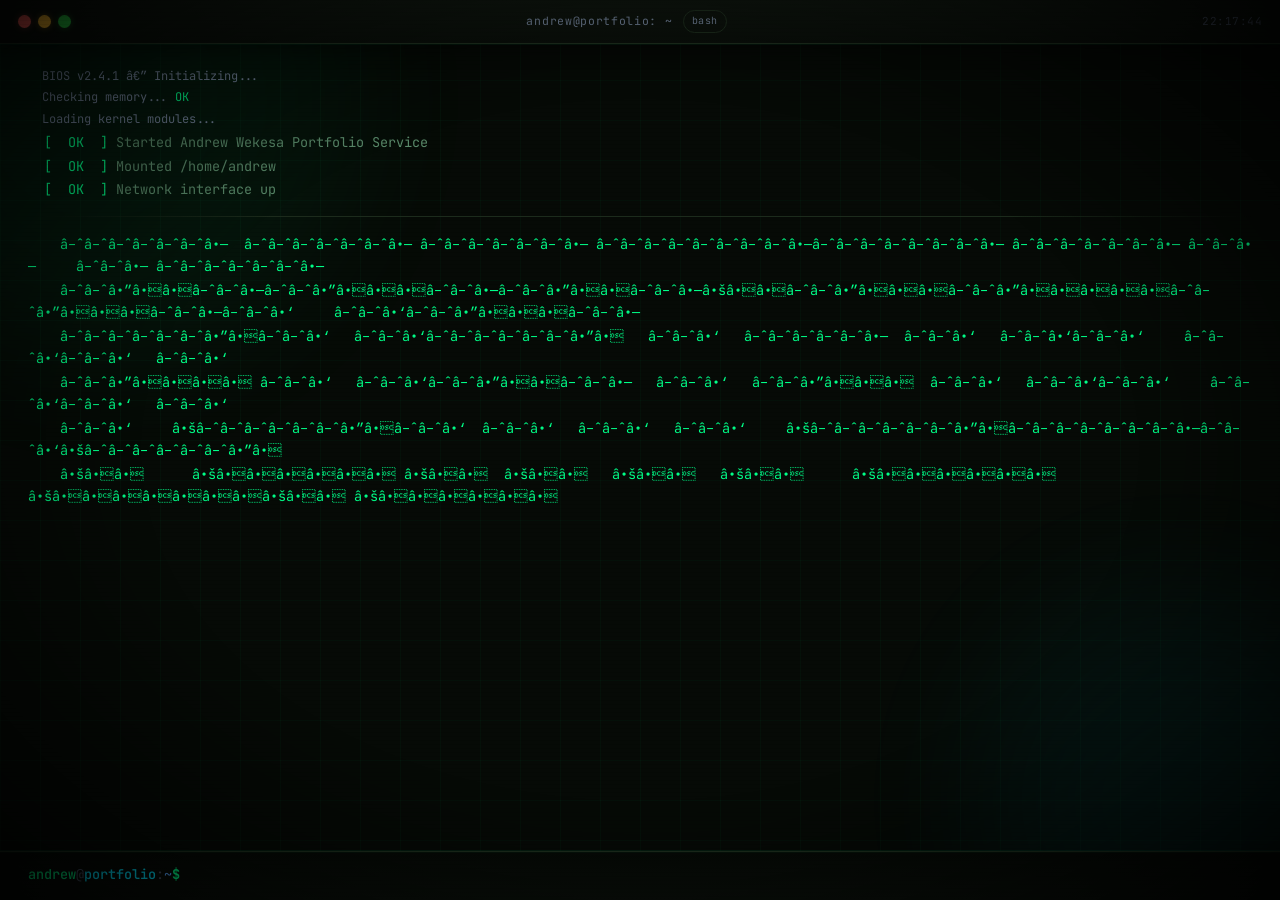
==== commit a2831e89: "Add full README content to all 8 projects" ====
--- a/index.html
+++ b/index.html
@@ -248,7 +248,31 @@
     link:'smart-bursary-xijg-git-main-andrew-wekesas-projects.vercel.app',
     github:'github.com/ANDREW-WEKESA/SmartBursary',
     status:'Live',color:'var(--blue)',
-    readme:`# SmartBursary`
+    readme:`# SmartBursary — NG-CDF Management System
+
+## Overview
+SmartBursary is a production-ready bursary management system for Kenya's National Government Constituency Development Fund (NG-CDF). It digitizes the entire bursary lifecycle from student application to award letter generation, making education funding transparent, efficient, and accessible.
+
+## Key Features
+- Smart forms with auto-fill from student profiles
+- 15 real Kenya constituencies
+- 8-stage workflow: Submitted → Under Review → Verification → Committee Review → Approved/Rejected/Disbursed
+- PDF award letter generation
+- Email & SMS notifications (SendGrid + Africa's Talking)
+- Complete audit logging
+
+## Tech Stack
+- Frontend: React + Vite
+- Backend: FastAPI (Python)
+- Database: PostgreSQL
+- Deployment: Vercel + Render
+
+## Status
+🟢 Live in Production
+
+## Links
+- Live: https://smart-bursary-xijg-git-main-andrew-wekesas-projects.vercel.app/
+- GitHub: https://github.com/ANDREW-WEKESA/SmartBursary`
   },
   {
     title:'Client Management System',
@@ -256,7 +280,29 @@
     link:'client-mgmt-iota.vercel.app',
     github:'github.com/ANDREW-WEKESA/client-mgmt',
     status:'Live',color:'var(--purple)',
-    readme:`# Client Management System`
+    readme:`# Client Management System
+
+## Overview
+A purpose-built client management system for freelance software development. Clients describe what they want to build via a structured intake form, and Andrew manages projects through a full pipeline dashboard.
+
+## Features
+- Project intake form with structured questions
+- Pipeline stages: New → Quoted → Agreed → In Progress → Review → Delivered → Paid
+- Admin dashboard with status management
+- CSV export for reports
+- Email client directly from dashboard
+
+## Tech Stack
+- Frontend: HTML · CSS · Vanilla JS
+- Backend: Cloudflare Workers · Hono
+- Database: Cloudflare D1 (SQLite)
+
+## Status
+🟢 Live
+
+## Links
+- Live: https://client-mgmt-iota.vercel.app
+- GitHub: https://github.com/ANDREW-WEKESA/client-mgmt`
   },
   {
     title:'FundiPro â€” Service Marketplace',
@@ -264,7 +310,31 @@
     link:'fundipro-v21.vercel.app',
     github:'github.com/ANDREW-WEKESA/fundipro-v2',
     status:'Live',color:'var(--green)',
-    readme:`# FundiPro`
+    readme:`# FundiPro — Service Marketplace
+
+## Overview
+FundiPro is a digital marketplace that connects fundis, artisans, and skilled technicians with customers across Kenya. The platform digitizes local service industries and provides skilled workers with a professional online presence.
+
+## Features
+- Professional storefronts for fundis and artisans
+- Service listings with images and pricing
+- Customer search and discovery
+- Vendor profile management
+- Image galleries for showcasing work
+- Search and filter capabilities
+
+## Tech Stack
+- Frontend: React · Vite
+- Backend: Node.js · Express
+- Database: MySQL
+- Deployment: Vercel
+
+## Status
+🟢 Live — actively growing client base
+
+## Links
+- Live: https://fundipro-v21.vercel.app
+- GitHub: https://github.com/ANDREW-WEKESA/fundipro-v2`
   },
   {
     title:'HMS â€” Hospital Management System',
@@ -272,7 +342,35 @@
     link:'hms-frontend-gs6.pages.dev',
     github:'github.com/ANDREW-WEKESA/hms',
     status:'Live',color:'var(--cyan)',
-    readme:`# HMS`
+    readme:`# HMS — Hospital Management System
+
+## Overview
+A comprehensive hospital management platform built for Kenyan healthcare facilities. Designed to digitize patient records, streamline appointments, and provide AI-powered clinical support.
+
+## Modules
+- Patient Management — Registration, profiles, medical history
+- Appointments — Scheduling, calendar, SMS reminders
+- AI Symptom Checker — Powered by Anthropic Claude
+- Disease Library — Kenya-specific disease database
+- Analytics — Patient trends, visit analytics, reports
+- Billing — Invoice generation, payment tracking
+- Lab Results — Test ordering and results management
+- Multi-Hospital Dashboard
+- PWA Offline Support
+
+## Tech Stack
+- Frontend: React · Vite · TailwindCSS
+- Backend: Cloudflare Workers · Hono
+- Database: Cloudflare D1 (SQLite)
+- AI: Anthropic Claude API
+- SMS: Africa's Talking
+
+## Status
+🟢 Live & actively evolving
+
+## Links
+- Live: https://hms-frontend-gs6.pages.dev
+- GitHub: https://github.com/ANDREW-WEKESA/hms`
   },
   {
     title:'FootballVerse â€” Football Analytics',
@@ -280,7 +378,29 @@
     link:'github.com/ANDREW-WEKESA/FootballVerse',
     github:'github.com/ANDREW-WEKESA/FootballVerse',
     status:'Active',color:'var(--yellow)',
-    readme:`# FootballVerse`
+    readme:`# FootballVerse — Football Analytics
+
+## Overview
+FootballVerse is a football data and analytics platform focused on delivering insights, statistics, and automated data workflows for the beautiful game.
+
+## Features
+- Match data collection and storage
+- Player and team statistics
+- Automated data pipelines
+- Analytics and trend analysis
+- Browser automation for data gathering
+
+## Tech Stack
+- Language: Python
+- Automation: Selenium
+- Data: Pandas · NumPy
+- Storage: SQLite / JSON
+
+## Status
+🟡 Active development
+
+## Links
+- GitHub: https://github.com/ANDREW-WEKESA/FootballVerse`
   },
   {
     title:'FundiPro Website',
@@ -288,7 +408,37 @@
     link:'andrew-wekesa.github.io/fundipro-website',
     github:'github.com/ANDREW-WEKESA/fundipro-website',
     status:'Live',color:'var(--orange)',
-    readme:`# FundiPro Website`
+    readme:`# FundiPro Website
+
+## Overview
+Complete marketing website for the FundiPro service marketplace platform. Multi-page professional website showcasing services, features, and vendor ecosystem.
+
+## Pages
+- Home — Hero section, features overview, CTA
+- Services — Complete service catalog and categories
+- About — Platform story, mission, and team
+- Contact — Contact forms and support information
+- Vendors — Featured vendors and success stories
+
+## Features
+- Multi-page navigation
+- Service category browsing
+- Vendor showcase section
+- Contact forms
+- Responsive design
+- SEO-optimized content
+
+## Tech Stack
+- HTML · CSS · JavaScript
+- Multi-page architecture
+- GitHub Pages deployment
+
+## Status
+🟢 Live
+
+## Links
+- Live: https://andrew-wekesa.github.io/fundipro-website/
+- GitHub: https://github.com/ANDREW-WEKESA/fundipro-website`
   },
   {
     title:'HMS Website',
@@ -296,7 +446,33 @@
     link:'hms-fundipro-websites-hms.vercel.app',
     github:'github.com/ANDREW-WEKESA/hms-website',
     status:'Live',color:'var(--cyan)',
-    readme:`# HMS Website`
+    readme:`# HMS Website
+
+## Overview
+Professional marketing website for the Hospital Management System (HMS). Comprehensive showcase of healthcare management platform capabilities, modules, and benefits.
+
+## Features
+- Healthcare-focused design
+- Complete module showcase
+- AI capabilities highlight
+- Benefits for healthcare facilities
+- Patient management overview
+- Appointment system features
+- Billing & analytics sections
+- Kenya-specific healthcare focus
+- Professional medical branding
+
+## Tech Stack
+- HTML · CSS · JavaScript
+- Healthcare-optimized design
+- Vercel deployment
+
+## Status
+🟢 Live
+
+## Links
+- Live: https://hms-fundipro-websites-hms.vercel.app/
+- GitHub: https://github.com/ANDREW-WEKESA/hms-website`
   },
   {
     title:'Portfolio â€” Terminal CV',
@@ -304,7 +480,33 @@
     link:'andrew-wekesa.vercel.app',
     github:'github.com/ANDREW-WEKESA/portfolio',
     status:'Live',color:'var(--green)',
-    readme:`# Portfolio`
+    readme:`# Portfolio — Terminal CV
+
+## Overview
+An interactive developer portfolio designed as a Linux terminal emulator. Visitors explore Andrew's profile by typing commands — no buttons, no scrolling sections, just a terminal.
+
+## Features
+- Fake boot sequence with BIOS animation
+- ASCII art banner
+- CRT scanline overlay + vignette
+- Animated background grid
+- Live clock in titlebar
+- Full command set with tab autocomplete
+- Arrow key command history
+
+## Commands
+whoami · projects · skills · contact · philosophy · stats · neofetch · ls · cat · cd · github · email
+
+## Tech Stack
+- Pure HTML · CSS · Vanilla JavaScript
+- No framework · No build step · Single file
+
+## Status
+🟢 Live
+
+## Links
+- Live: https://andrew-wekesa.vercel.app
+- GitHub: https://github.com/ANDREW-WEKESA/portfolio`
   },
 ];
 
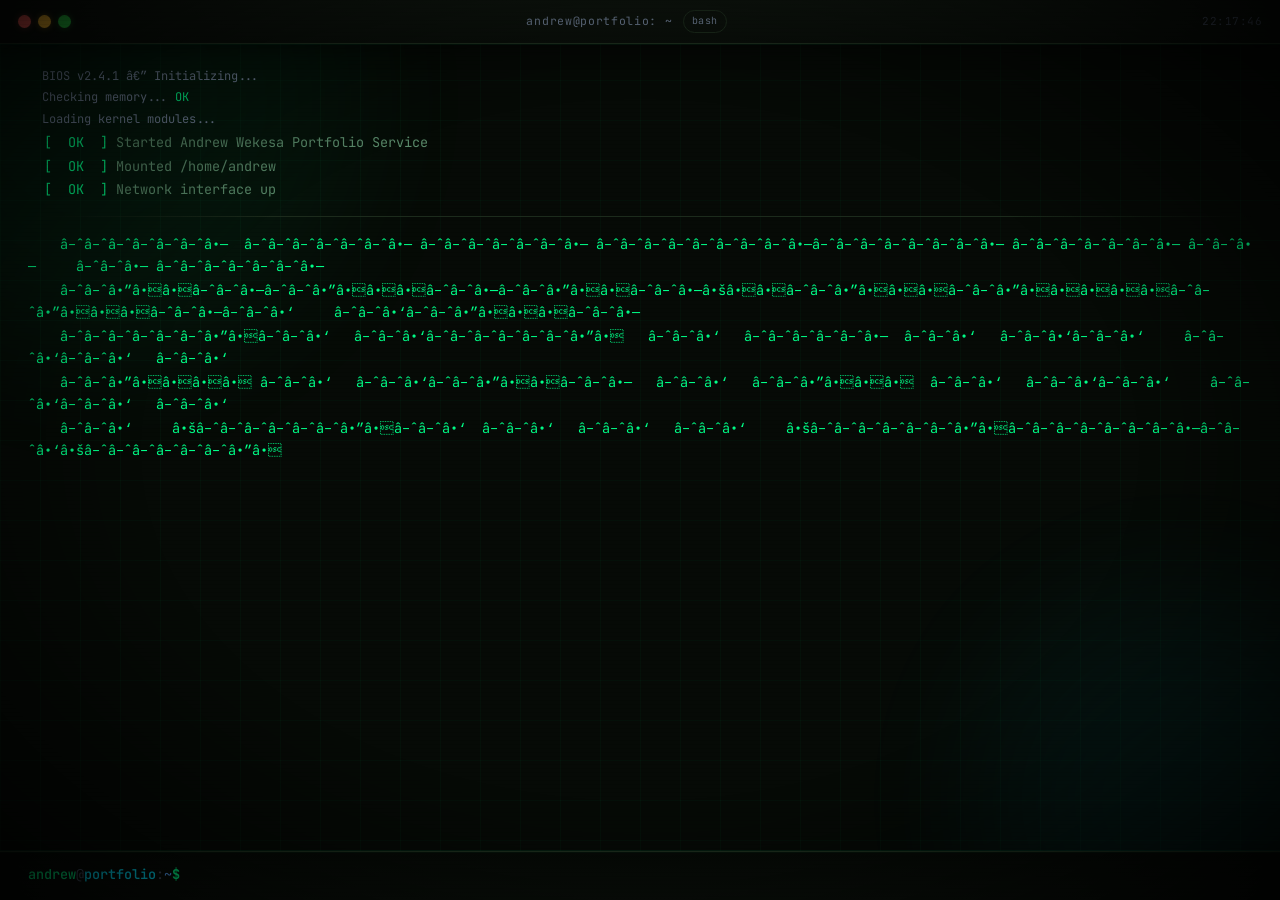
==== commit ed76ef40: "Add smooth scroll to bottom when expanding README" ====
--- a/index.html
+++ b/index.html
@@ -616,7 +616,7 @@
       body.style.display=open?'block':'none';
       toggle.textContent=open?'README â–¾':'README â–¸';
       card.style.borderLeftColor=open?p.color.replace('var(','').replace(')','').trim():p.color;
-      output.scrollTop=output.scrollHeight;
+      if(open){setTimeout(()=>{output.scrollTop=output.scrollHeight;},100);}
     });
     output.appendChild(card);
   });
